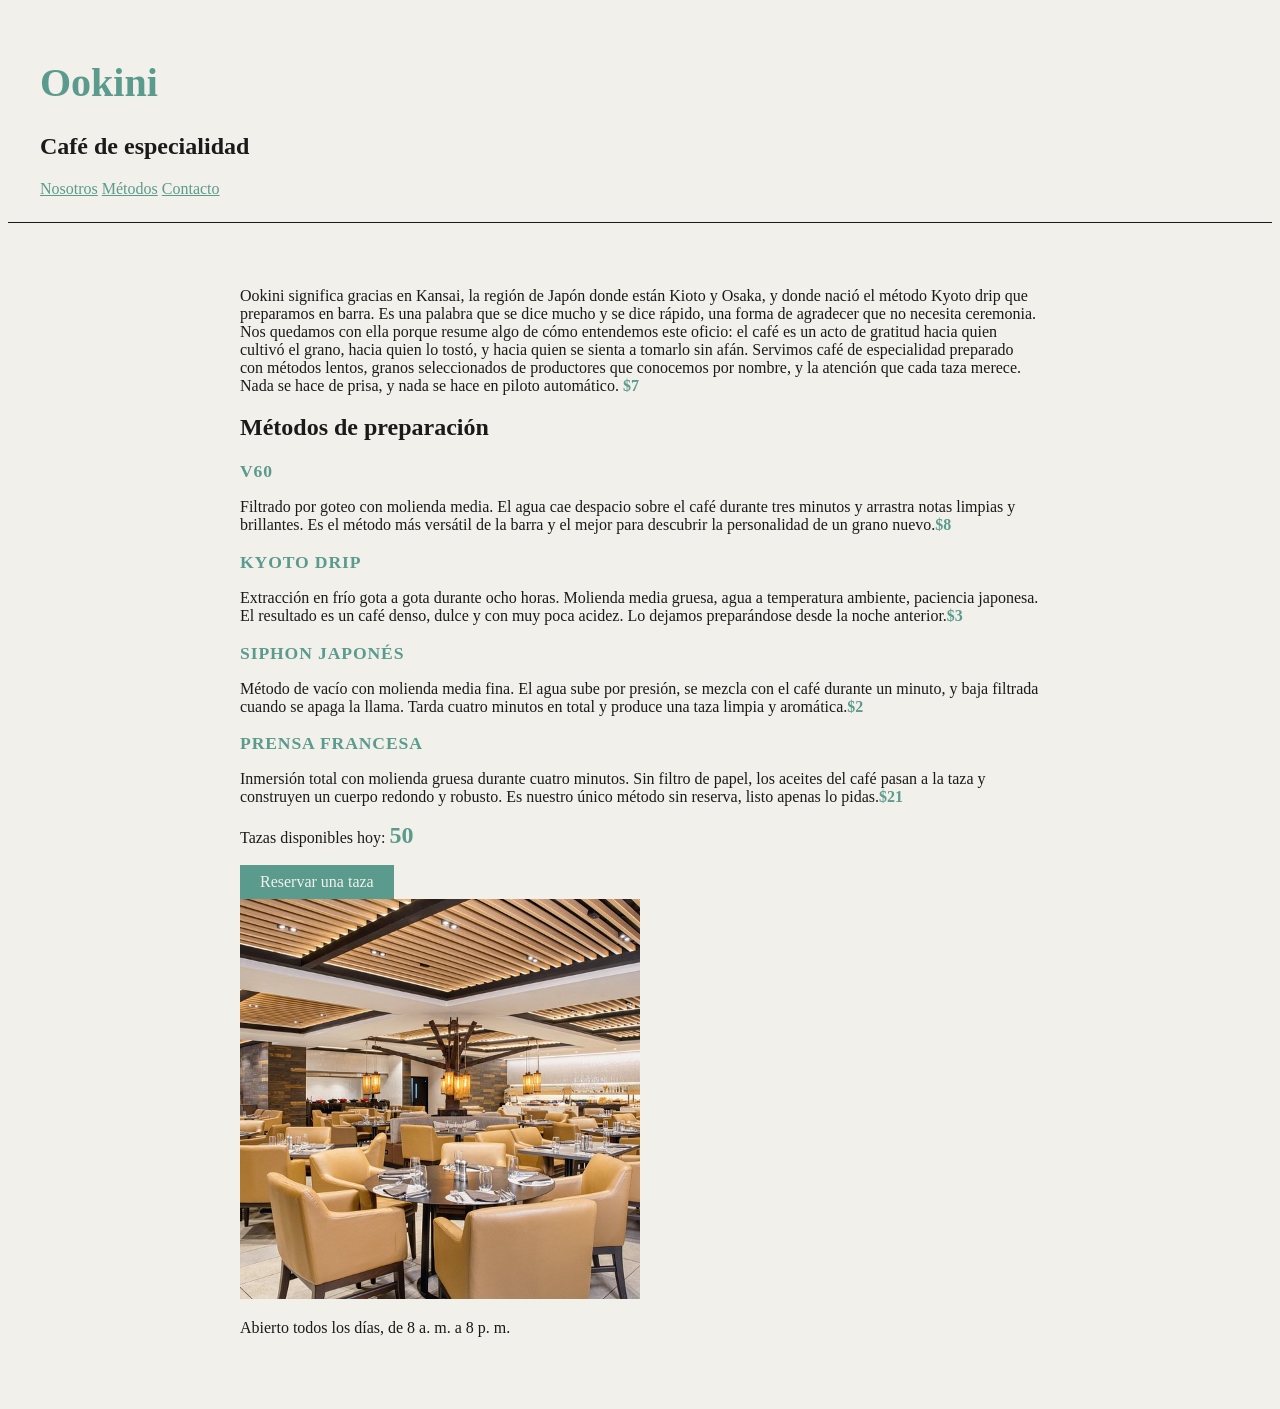
==== index.html @ 2e1e9dbe "primera version de neloswal" ====
<!DOCTYPE html>
<html lang="es">
<head>
    <meta charset="UTF-8">
    <meta name="viewport" content="width=device-width, initial-scale=1.0">
    <title>Ookini</title>
    <link rel="stylesheet" href="styles.css">
</head>
<body>
    <header>
        <h1>Ookini</h1>
        <h2>Café de especialidad</h2>
        <nav>
            <a href="#nosotros">Nosotros</a>
            <a href="#metodos">Métodos</a>
            <a href="#contacto">Contacto</a>
        </nav>
    </header>

    <main>
        <section id="metodos"> 
        <p>Ookini significa gracias en Kansai, la región de Japón donde están Kioto y Osaka, y donde nació el método Kyoto drip que preparamos en barra. Es una palabra que se dice mucho y se dice rápido, una forma de agradecer que no necesita ceremonia. Nos quedamos con ella porque resume algo de cómo entendemos este oficio: el café es un acto de gratitud hacia quien cultivó el grano, hacia quien lo tostó, y hacia quien se sienta a tomarlo sin afán. Servimos café de especialidad preparado con métodos lentos, granos seleccionados de productores que conocemos por nombre, y la atención que cada taza merece. Nada se hace de prisa, y nada se hace en piloto automático. <span class="precio">$7</span></p>

        <h2 id="metodos">Métodos de preparación</h2>

        <h3 class= "metodo-titulo">  V60</h3>
        <p>Filtrado por goteo con molienda media. El agua cae despacio sobre el café durante tres minutos y arrastra notas limpias y brillantes. Es el método más versátil de la barra y el mejor para descubrir la personalidad de un grano nuevo.<span class="precio">$8</span></p>

        <h3 class= "metodo-titulo"> Kyoto drip</h3>
        <p>Extracción en frío gota a gota durante ocho horas. Molienda media gruesa, agua a temperatura ambiente, paciencia japonesa. El resultado es un café denso, dulce y con muy poca acidez. Lo dejamos preparándose desde la noche anterior.<span class="precio">$3</span></p>

        <h3 class= "metodo-titulo"> Siphon japonés</h3>
        <p>Método de vacío con molienda media fina. El agua sube por presión, se mezcla con el café durante un minuto, y baja filtrada cuando se apaga la llama. Tarda cuatro minutos en total y produce una taza limpia y aromática.<span class="precio">$2</span></p>

        <h3 class= "metodo-titulo"> Prensa francesa</h3>
        <p>Inmersión total con molienda gruesa durante cuatro minutos. Sin filtro de papel, los aceites del café pasan a la taza y construyen un cuerpo redondo y robusto. Es nuestro único método sin reserva, listo apenas lo pidas.<span class="precio">$21</span></p>

        <section id="reservas">
<p>Tazas disponibles hoy: <span id="contador-tazas">50</span></p>
<button id="boton-reservar">Reservar una taza</button>
</section>

 

        <img src="ookini.jpg" alt="Barra de café Ookini" width="400">

        <p>Abierto todos los días, de 8 a. m. a 8 p. m.</p>
    </main>
    <script src="script.js"></script>
</body>
</html>
---- styles.css ----
body {
    background-color: #F2F0EA;
    font-family: Georgia, serif;
    color: #1A1A1A;
}
h1 {
    color: #5B9B8E;
    font-size: 2.5rem;
}

header {
    padding: 1.5rem 2rem;
    border-bottom: 1px solid #1A1A1A;
}

nav a {
    color: #5B9B8E;
}
main {
    padding: 3rem 2rem;
    max-width: 800px;
    margin: 0 auto;
}
.metodo-titulo {
    font-size: 1.1rem;
    letter-spacing: 0.05em;
    text-transform: uppercase;
    margin-bottom: 0.25rem;
    color: #5B9B8E;
}
.precio {
    font-weight: bold;
    color: #5B9B8E;
} /* <-- AQUÍ FALTABA ESTA LLAVE DE CIERRE */

#contador-tazas {
    font-size: 1.5rem;
    font-weight: bold;
    color: #5B9B8E;
}

#boton-reservar {
    display: block;
    margin-top: 1rem;
    padding: 0.5rem 1.25rem;
    background-color: #5B9B8E;
    color: #F2F0EA;
    border: none;
    font-family: Georgia, serif;
    font-size: 1rem;
    cursor: pointer;
}
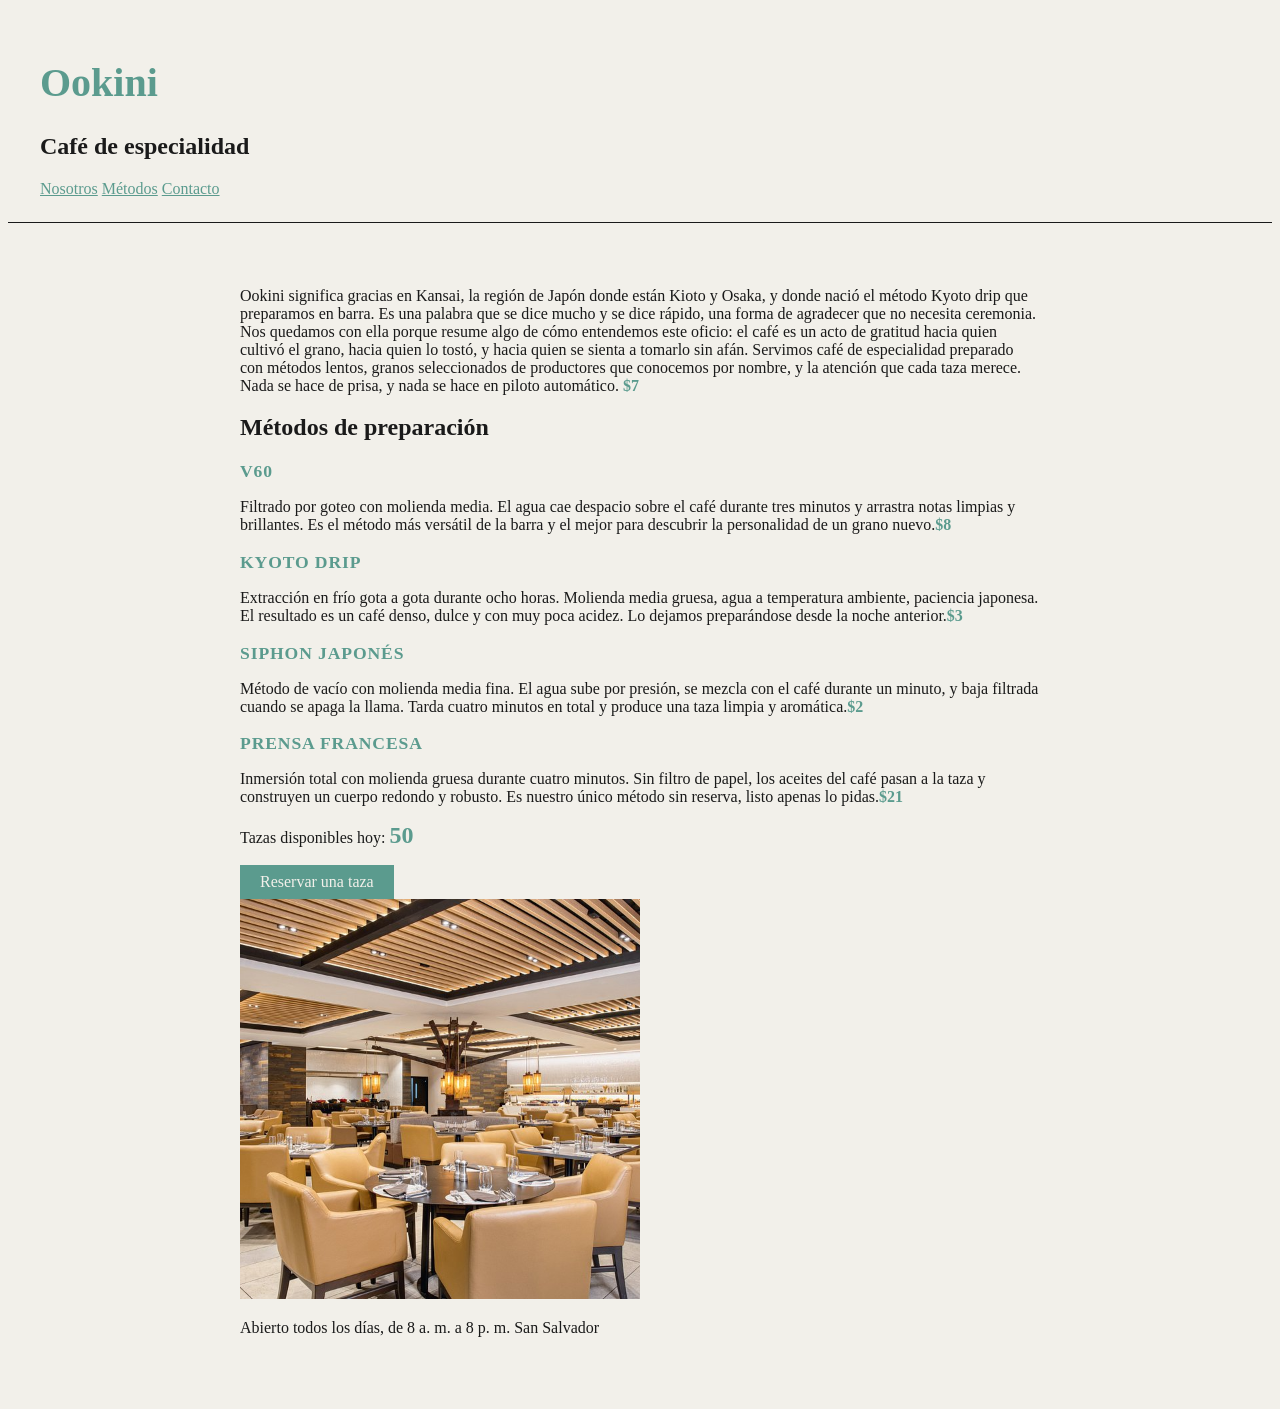
==== commit 3283efaf: "direcion san salvador" ====
--- a/index.html
+++ b/index.html
@@ -44,7 +44,7 @@
 
         <img src="ookini.jpg" alt="Barra de café Ookini" width="400">
 
-        <p>Abierto todos los días, de 8 a. m. a 8 p. m.</p>
+        <p>Abierto todos los días, de 8 a. m. a 8 p. m. San Salvador</p>
     </main>
     <script src="script.js"></script>
 </body>
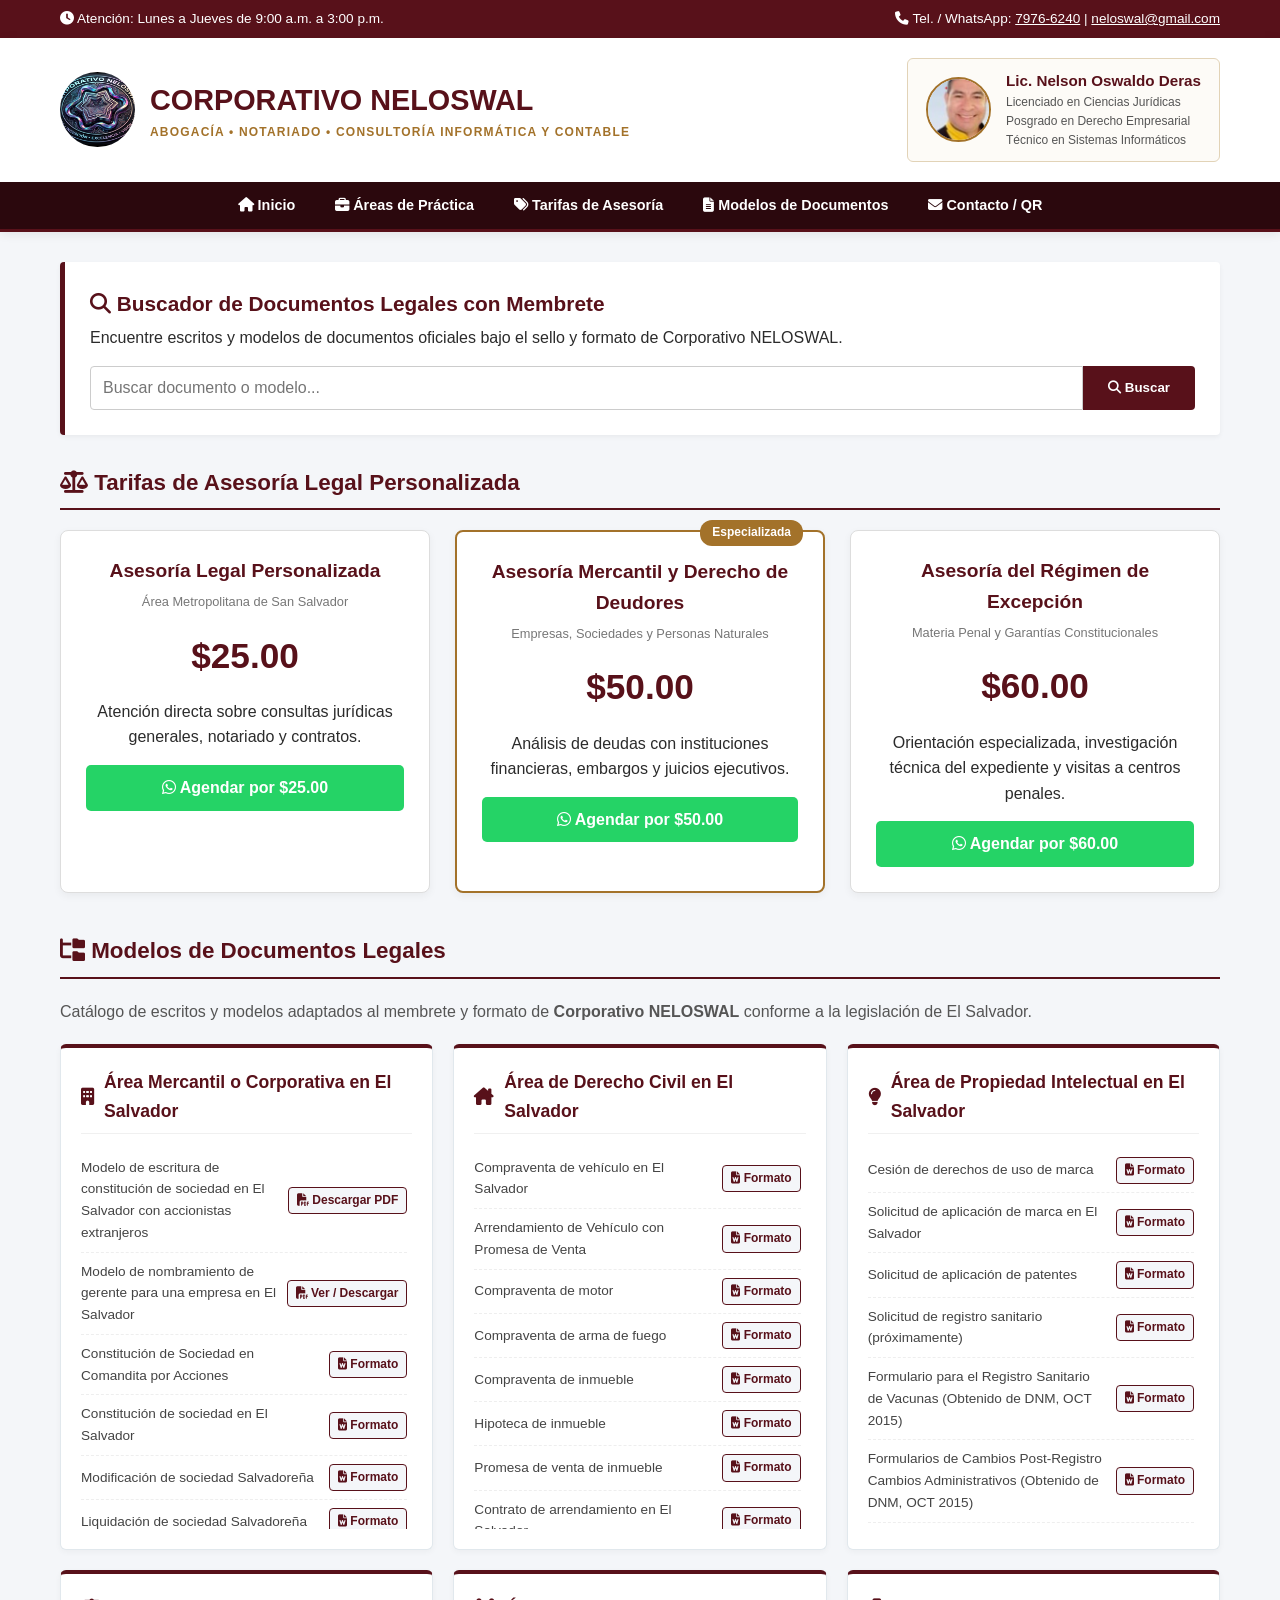
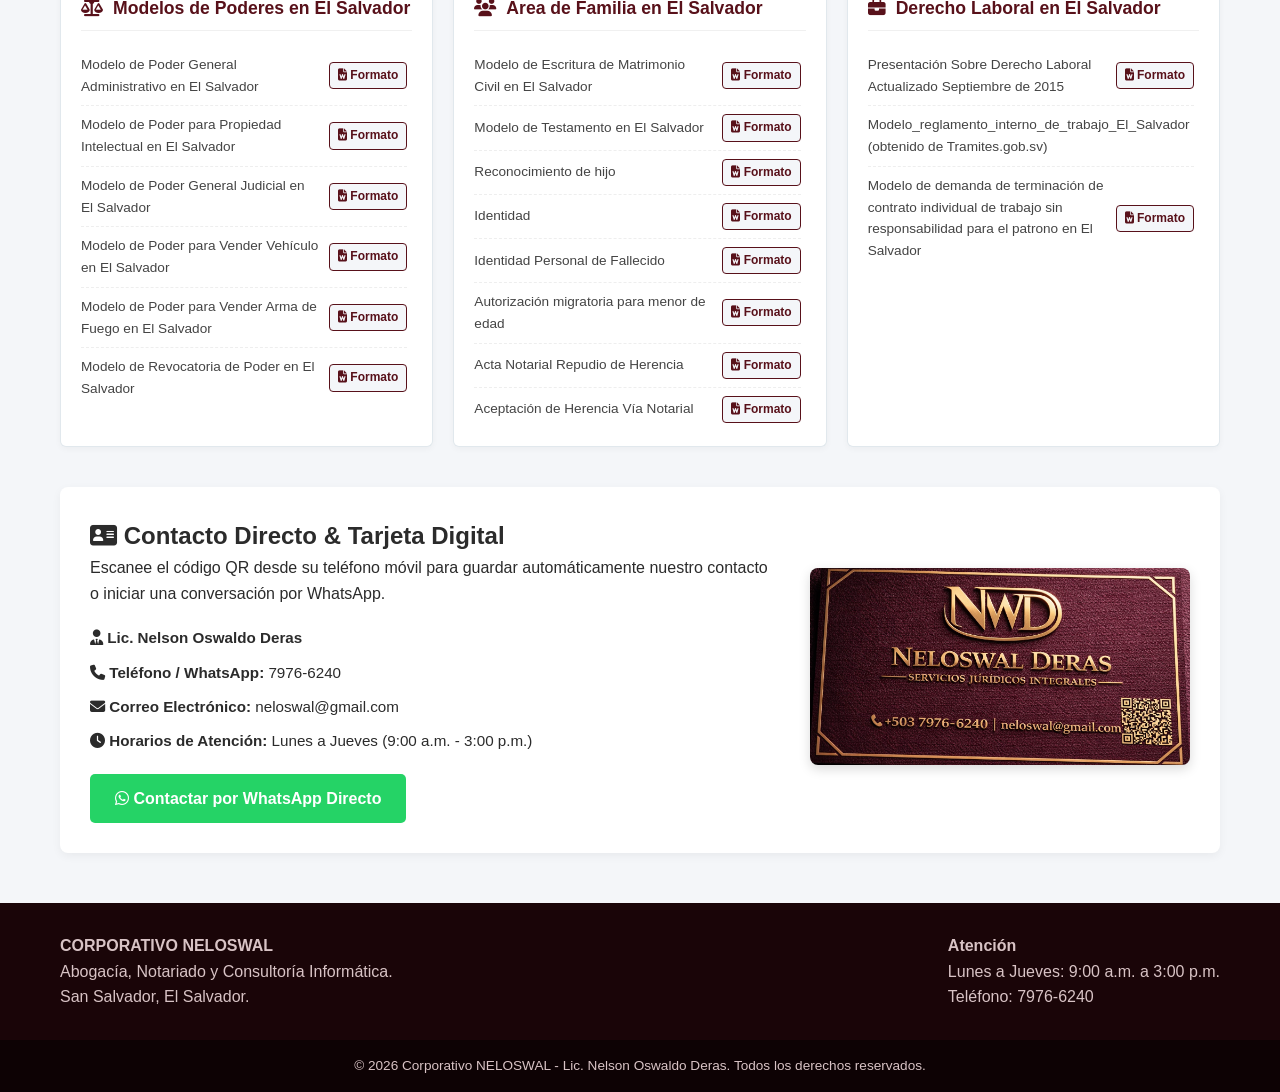
==== commit 0a750181: "Actualizacion de documentos legales" ====
--- a/index.html
+++ b/index.html
@@ -3,49 +3,287 @@
 <head>
     <meta charset="UTF-8">
     <meta name="viewport" content="width=device-width, initial-scale=1.0">
-    <title>Ookini</title>
+    <title>Corporativo NELOSWAL | Firma Legal & Consultoría</title>
     <link rel="stylesheet" href="styles.css">
+    <link rel="stylesheet" href="https://cdnjs.cloudflare.com/ajax/libs/font-awesome/6.4.0/css/all.min.css">
 </head>
 <body>
-    <header>
-        <h1>Ookini</h1>
-        <h2>Café de especialidad</h2>
-        <nav>
-            <a href="#nosotros">Nosotros</a>
-            <a href="#metodos">Métodos</a>
-            <a href="#contacto">Contacto</a>
+
+    <!-- Bar de Información Superior -->
+    <div class="top-bar">
+        <div class="container top-bar-content">
+            <span><i class="fa-solid fa-clock"></i> Atención: Lunes a Jueves de 9:00 a.m. a 3:00 p.m.</span>
+            <span><i class="fa-solid fa-phone"></i> Tel. / WhatsApp: <a href="tel:79766240" style="color: #fff;">7976-6240</a> | <a href="mailto:neloswal@gmail.com" style="color: #fff;">neloswal@gmail.com</a></span>
+        </div>
+    </div>
+
+    <!-- Encabezado con Membrete Corporativo -->
+    <header class="header-corporate">
+        <div class="container brand-container">
+            <div class="brand-left">
+                <!-- Logo de Corporativo NELOSWAL -->
+                <img src="logo-neloswal.jpg" alt="Logo Corporativo NELOSWAL" class="corporate-logo">
+                <div class="logo-text">
+                    <h1 class="brand-title">CORPORATIVO NELOSWAL</h1>
+                    <p class="brand-subtitle">ABOGACÍA • NOTARIADO • CONSULTORÍA INFORMÁTICA Y CONTABLE</p>
+                </div>
+            </div>
+
+            <!-- Perfil del Abogado con Foto -->
+            <div class="lawyer-profile">
+                <img src="foto-nelson.jpg" alt="Lic. Nelson Oswaldo Deras" class="lawyer-photo">
+                <div class="credentials">
+                    <p class="lawyer-name">Lic. Nelson Oswaldo Deras</p>
+                    <p class="lawyer-title">Licenciado en Ciencias Jurídicas</p>
+                    <p class="lawyer-title">Posgrado en Derecho Empresarial</p>
+                    <p class="lawyer-title">Técnico en Sistemas Informáticos</p>
+                </div>
+            </div>
+        </div>
+
+        <nav class="main-nav">
+            <div class="container">
+                <ul>
+                    <li><a href="#inicio"><i class="fa-solid fa-house"></i> Inicio</a></li>
+                    <li><a href="#servicios"><i class="fa-solid fa-briefcase"></i> Áreas de Práctica</a></li>
+                    <li><a href="#tarifas"><i class="fa-solid fa-tags"></i> Tarifas de Asesoría</a></li>
+                    <li><a href="#modelos"><i class="fa-solid fa-file-lines"></i> Modelos de Documentos</a></li>
+                    <li><a href="#contacto"><i class="fa-solid fa-envelope"></i> Contacto / QR</a></li>
+                </ul>
+            </div>
         </nav>
     </header>
 
-    <main>
-        <section id="metodos"> 
-        <p>Ookini significa gracias en Kansai, la región de Japón donde están Kioto y Osaka, y donde nació el método Kyoto drip que preparamos en barra. Es una palabra que se dice mucho y se dice rápido, una forma de agradecer que no necesita ceremonia. Nos quedamos con ella porque resume algo de cómo entendemos este oficio: el café es un acto de gratitud hacia quien cultivó el grano, hacia quien lo tostó, y hacia quien se sienta a tomarlo sin afán. Servimos café de especialidad preparado con métodos lentos, granos seleccionados de productores que conocemos por nombre, y la atención que cada taza merece. Nada se hace de prisa, y nada se hace en piloto automático. <span class="precio">$7</span></p>
-
-        <h2 id="metodos">Métodos de preparación</h2>
-
-        <h3 class= "metodo-titulo">  V60</h3>
-        <p>Filtrado por goteo con molienda media. El agua cae despacio sobre el café durante tres minutos y arrastra notas limpias y brillantes. Es el método más versátil de la barra y el mejor para descubrir la personalidad de un grano nuevo.<span class="precio">$8</span></p>
-
-        <h3 class= "metodo-titulo"> Kyoto drip</h3>
-        <p>Extracción en frío gota a gota durante ocho horas. Molienda media gruesa, agua a temperatura ambiente, paciencia japonesa. El resultado es un café denso, dulce y con muy poca acidez. Lo dejamos preparándose desde la noche anterior.<span class="precio">$3</span></p>
-
-        <h3 class= "metodo-titulo"> Siphon japonés</h3>
-        <p>Método de vacío con molienda media fina. El agua sube por presión, se mezcla con el café durante un minuto, y baja filtrada cuando se apaga la llama. Tarda cuatro minutos en total y produce una taza limpia y aromática.<span class="precio">$2</span></p>
-
-        <h3 class= "metodo-titulo"> Prensa francesa</h3>
-        <p>Inmersión total con molienda gruesa durante cuatro minutos. Sin filtro de papel, los aceites del café pasan a la taza y construyen un cuerpo redondo y robusto. Es nuestro único método sin reserva, listo apenas lo pidas.<span class="precio">$21</span></p>
-
-        <section id="reservas">
-<p>Tazas disponibles hoy: <span id="contador-tazas">50</span></p>
-<button id="boton-reservar">Reservar una taza</button>
-</section>
-
- 
-
-        <img src="ookini.jpg" alt="Barra de café Ookini" width="400">
-
-        <p>Abierto todos los días, de 8 a. m. a 8 p. m. San Salvador</p>
+    <!-- Contenido Principal -->
+    <main class="container">
+
+        <!-- Buscador -->
+        <section id="buscador-seccion" class="search-box">
+            <h2><i class="fa-solid fa-magnifying-glass"></i> Buscador de Documentos Legales con Membrete</h2>
+            <p>Encuentre escritos y modelos de documentos oficiales bajo el sello y formato de Corporativo NELOSWAL.</p>
+            <div class="search-bar">
+                <input type="text" id="input-busqueda" placeholder="Buscar documento o modelo...">
+                <button type="button"><i class="fa-solid fa-search"></i> Buscar</button>
+            </div>
+        </section>
+
+        <!-- Tarifas de Asesoría -->
+        <section id="tarifas" class="section-block">
+            <h2 class="section-title"><i class="fa-solid fa-scale-balanced"></i> Tarifas de Asesoría Legal Personalizada</h2>
+            <div class="grid-pricing">
+
+                <div class="pricing-card">
+                    <div class="price-header">
+                        <h3>Asesoría Legal Personalizada</h3>
+                        <p class="price-location">Área Metropolitana de San Salvador</p>
+                    </div>
+                    <div class="price-body">
+                        <span class="price-amount">$25.00</span>
+                        <p>Atención directa sobre consultas jurídicas generales, notariado y contratos.</p>
+                        <a href="https://wa.me/50379766240?text=Hola,%20deseo%20agendar%20una%20Asesoría%20Legal%20Personalizada" target="_blank" class="btn-price"><i class="fa-brands fa-whatsapp"></i> Agendar por $25.00</a>
+                    </div>
+                </div>
+
+                <div class="pricing-card featured">
+                    <div class="price-badge">Especializada</div>
+                    <div class="price-header">
+                        <h3>Asesoría Mercantil y Derecho de Deudores</h3>
+                        <p class="price-location">Empresas, Sociedades y Personas Naturales</p>
+                    </div>
+                    <div class="price-body">
+                        <span class="price-amount">$50.00</span>
+                        <p>Análisis de deudas con instituciones financieras, embargos y juicios ejecutivos.</p>
+                        <a href="https://wa.me/50379766240?text=Hola,%20deseo%20agendar%20una%20Asesoría%20Mercantil%20y%20Derecho%20de%20Deudores" target="_blank" class="btn-price"><i class="fa-brands fa-whatsapp"></i> Agendar por $50.00</a>
+                    </div>
+                </div>
+
+                <div class="pricing-card">
+                    <div class="price-header">
+                        <h3>Asesoría del Régimen de Excepción</h3>
+                        <p class="price-location">Materia Penal y Garantías Constitucionales</p>
+                    </div>
+                    <div class="price-body">
+                        <span class="price-amount">$60.00</span>
+                        <p>Orientación especializada, investigación técnica del expediente y visitas a centros penales.</p>
+                        <a href="https://wa.me/50379766240?text=Hola,%20deseo%20agendar%20una%20Asesoría%20del%20Régimen%20de%20Excepción" target="_blank" class="btn-price"><i class="fa-brands fa-whatsapp"></i> Agendar por $60.00</a>
+                    </div>
+                </div>
+
+            </div>
+        </section>
+
+        <!-- Directorio Exacto de la Imagen -->
+        <section id="modelos" class="section-block">
+            <h2 class="section-title"><i class="fa-solid fa-folder-tree"></i> Modelos de Documentos Legales</h2>
+            <p style="margin-bottom: 20px; color: #555;">Catálogo de escritos y modelos adaptados al membrete y formato de <strong>Corporativo NELOSWAL</strong> conforme a la legislación de El Salvador.</p>
+
+            <div class="legal-categories">
+                
+                <!-- 1. ÁREA MERCANTIL O CORPORATIVA EN EL SALVADOR -->
+                <div class="category-box">
+                    <h3><i class="fa-solid fa-building"></i> Área Mercantil o Corporativa en El Salvador</h3>
+                    <ul>
+                      <li>
+            <span>Modelo de escritura de constitución de sociedad en El Salvador con accionistas extranjeros</span> 
+            <a href="https://drive.google.com/file/d/1PZf3idQxfmChMbJbF-SNu4zljU3Altzd/view?usp=sharing" download class="btn-doc-link">
+                <i class="fa-solid fa-file-pdf"></i> Descargar PDF
+            </a>
+        </li>
+                        <li>
+    <span>Modelo de nombramiento de gerente para una empresa en El Salvador</span> 
+    <a href="https://drive.google.com/file/d/1Py-bFtVBQT30O4QzYV_pT4uFOBi5Mr7I/view?usp=sharing" target="_blank" class="btn-doc-link">
+        <i class="fa-solid fa-file-pdf"></i> Ver / Descargar
+    </a>
+</li>
+                        <li><span>Constitución de Sociedad en Comandita por Acciones</span> <a href="#" class="btn-doc-link"><i class="fa-solid fa-file-word"></i> Formato</a></li>
+                        <li><span>Constitución de sociedad en El Salvador</span> <a href="#" class="btn-doc-link"><i class="fa-solid fa-file-word"></i> Formato</a></li>
+                        <li><span>Modificación de sociedad Salvadoreña</span> <a href="#" class="btn-doc-link"><i class="fa-solid fa-file-word"></i> Formato</a></li>
+                        <li><span>Liquidación de sociedad Salvadoreña</span> <a href="#" class="btn-doc-link"><i class="fa-solid fa-file-word"></i> Formato</a></li>
+                        <li><span>Credencial de Junta Directiva</span> <a href="#" class="btn-doc-link"><i class="fa-solid fa-file-word"></i> Formato</a></li>
+                        <li><span>Acta de Renuncia de Junta Directiva</span> <a href="#" class="btn-doc-link"><i class="fa-solid fa-file-word"></i> Formato</a></li>
+                        <li><span>Acta de Junta Directiva</span> <a href="#" class="btn-doc-link"><i class="fa-solid fa-file-word"></i> Formato</a></li>
+                        <li><span>Acta de Junta General de Accionistas</span> <a href="#" class="btn-doc-link"><i class="fa-solid fa-file-word"></i> Formato</a></li>
+                        <li><span>Modelo de Contrato de Resciliación</span> <a href="#" class="btn-doc-link"><i class="fa-solid fa-file-word"></i> Formato</a></li>
+                        <li><span>Fg86 - Informe de Notarios por otorgamiento de instrumentos</span> <a href="#" class="btn-doc-link"><i class="fa-solid fa-file-word"></i> Formato</a></li>
+                        <li><span>Auténtica de Firma de Representante Legal de una Sociedad en El Salvador</span> <a href="#" class="btn-doc-link"><i class="fa-solid fa-file-word"></i> Formato</a></li>
+                        <li><span>Acta Asociación Agropecuaria</span> <a href="#" class="btn-doc-link"><i class="fa-solid fa-file-word"></i> Formato</a></li>
+                        <li><span>Modelo de Escritura de Aumento de Capital de una Sociedad en El Salvador</span> <a href="#" class="btn-doc-link"><i class="fa-solid fa-file-word"></i> Formato</a></li>
+                        <li><span>Modelo estatutos de una iglesia en El Salvador</span> <a href="#" class="btn-doc-link"><i class="fa-solid fa-file-word"></i> Formato</a></li>
+                        <li><span>Modelo de escritura de fusión por absorción</span> <a href="#" class="btn-doc-link"><i class="fa-solid fa-file-word"></i> Formato</a></li>
+                        <li><span>Requisitos para Registrarse como Comerciante Individual en El Salvador</span> <a href="#" class="btn-doc-link"><i class="fa-solid fa-file-word"></i> Formato</a></li>
+                    </ul>
+                </div>
+
+                <!-- 2. ÁREA DE DERECHO CIVIL EN EL SALVADOR -->
+                <div class="category-box">
+                    <h3><i class="fa-solid fa-house-chimney"></i> Área de Derecho Civil en El Salvador</h3>
+                    <ul>
+                        <li><span>Compraventa de vehículo en El Salvador</span> <a href="#" class="btn-doc-link"><i class="fa-solid fa-file-word"></i> Formato</a></li>
+                        <li><span>Arrendamiento de Vehículo con Promesa de Venta</span> <a href="#" class="btn-doc-link"><i class="fa-solid fa-file-word"></i> Formato</a></li>
+                        <li><span>Compraventa de motor</span> <a href="#" class="btn-doc-link"><i class="fa-solid fa-file-word"></i> Formato</a></li>
+                        <li><span>Compraventa de arma de fuego</span> <a href="#" class="btn-doc-link"><i class="fa-solid fa-file-word"></i> Formato</a></li>
+                        <li><span>Compraventa de inmueble</span> <a href="#" class="btn-doc-link"><i class="fa-solid fa-file-word"></i> Formato</a></li>
+                        <li><span>Hipoteca de inmueble</span> <a href="#" class="btn-doc-link"><i class="fa-solid fa-file-word"></i> Formato</a></li>
+                        <li><span>Promesa de venta de inmueble</span> <a href="#" class="btn-doc-link"><i class="fa-solid fa-file-word"></i> Formato</a></li>
+                        <li><span>Contrato de arrendamiento en El Salvador</span> <a href="#" class="btn-doc-link"><i class="fa-solid fa-file-word"></i> Formato</a></li>
+                        <li><span>Contrato de prestación de servicios profesionales</span> <a href="#" class="btn-doc-link"><i class="fa-solid fa-file-word"></i> Formato</a></li>
+                        <li><span>Remedición de inmueble</span> <a href="#" class="btn-doc-link"><i class="fa-solid fa-file-word"></i> Formato</a></li>
+                        <li><span>Declaración Jurada</span> <a href="#" class="btn-doc-link"><i class="fa-solid fa-file-word"></i> Formato</a></li>
+                        <li><span>Cancelación de hipoteca</span> <a href="#" class="btn-doc-link"><i class="fa-solid fa-file-word"></i> Formato</a></li>
+                        <li><span>Otorgamiento de crédito prendario</span> <a href="#" class="btn-doc-link"><i class="fa-solid fa-file-word"></i> Formato</a></li>
+                        <li><span>Otorgamiento de crédito hipotecario</span> <a href="#" class="btn-doc-link"><i class="fa-solid fa-file-word"></i> Formato</a></li>
+                        <li><span>Leasing de equipo en El Salvador</span> <a href="#" class="btn-doc-link"><i class="fa-solid fa-file-word"></i> Formato</a></li>
+                        <li><span>Contrato de Trabajo en El Salvador</span> <a href="#" class="btn-doc-link"><i class="fa-solid fa-file-word"></i> Formato</a></li>
+                        <li><span>Donación Irrevocable</span> <a href="#" class="btn-doc-link"><i class="fa-solid fa-file-word"></i> Formato</a></li>
+                        <li><span>Donación Revocable (cortesía de Marielos Zaldaña)</span> <a href="#" class="btn-doc-link"><i class="fa-solid fa-file-word"></i> Formato</a></li>
+                        <li><span>Donación Revocable con Testigos</span> <a href="#" class="btn-doc-link"><i class="fa-solid fa-file-word"></i> Formato</a></li>
+                        <li><span>Acta de conciliación Extrajudicial</span> <a href="#" class="btn-doc-link"><i class="fa-solid fa-file-word"></i> Formato</a></li>
+                        <li><span>Acta Conciliación de Tránsito</span> <a href="#" class="btn-doc-link"><i class="fa-solid fa-file-word"></i> Formato</a></li>
+                    </ul>
+                </div>
+
+                <!-- 3. ÁREA DE PROPIEDAD INTELECTUAL EN EL SALVADOR -->
+                <div class="category-box">
+                    <h3><i class="fa-solid fa-lightbulb"></i> Área de Propiedad Intelectual en El Salvador</h3>
+                    <ul>
+                        <li><span>Cesión de derechos de uso de marca</span> <a href="#" class="btn-doc-link"><i class="fa-solid fa-file-word"></i> Formato</a></li>
+                        <li><span>Solicitud de aplicación de marca en El Salvador</span> <a href="#" class="btn-doc-link"><i class="fa-solid fa-file-word"></i> Formato</a></li>
+                        <li><span>Solicitud de aplicación de patentes</span> <a href="#" class="btn-doc-link"><i class="fa-solid fa-file-word"></i> Formato</a></li>
+                        <li><span>Solicitud de registro sanitario (próximamente)</span> <a href="#" class="btn-doc-link"><i class="fa-solid fa-file-word"></i> Formato</a></li>
+                        <li><span>Formulario para el Registro Sanitario de Vacunas (Obtenido de DNM, OCT 2015)</span> <a href="#" class="btn-doc-link"><i class="fa-solid fa-file-word"></i> Formato</a></li>
+                        <li><span>Formularios de Cambios Post-Registro Cambios Administrativos (Obtenido de DNM, OCT 2015)</span> <a href="#" class="btn-doc-link"><i class="fa-solid fa-file-word"></i> Formato</a></li>
+                        <li><span>Formulario de Solicitud para el Reconocimiento de Registro Sanitario de Alimentos y Bebidas de los Países Miembros de la Unión Aduanera (Obtenido de Ministerio de Salud de El Salvador Oct 2015)</span> <a href="#" class="btn-doc-link"><i class="fa-solid fa-file-word"></i> Formato</a></li>
+                        <li><span>Formulario para Iniciar el Trámite de Registro de Alimentos y Bebidas Nacionales (Obtenido de Ministerio de Salud de El Salvador, Oct 2015)</span> <a href="#" class="btn-doc-link"><i class="fa-solid fa-file-word"></i> Formato</a></li>
+                        <li><span>Solicitud de registro de derechos de autor</span> <a href="#" class="btn-doc-link"><i class="fa-solid fa-file-word"></i> Formato</a></li>
+                    </ul>
+                </div>
+
+                <!-- 4. MODELOS DE PODERES EN EL SALVADOR -->
+                <div class="category-box">
+                    <h3><i class="fa-solid fa-scale-balanced"></i> Modelos de Poderes en El Salvador</h3>
+                    <ul>
+                        <li><span>Modelo de Poder General Administrativo en El Salvador</span> <a href="#" class="btn-doc-link"><i class="fa-solid fa-file-word"></i> Formato</a></li>
+                        <li><span>Modelo de Poder para Propiedad Intelectual en El Salvador</span> <a href="#" class="btn-doc-link"><i class="fa-solid fa-file-word"></i> Formato</a></li>
+                        <li><span>Modelo de Poder General Judicial en El Salvador</span> <a href="#" class="btn-doc-link"><i class="fa-solid fa-file-word"></i> Formato</a></li>
+                        <li><span>Modelo de Poder para Vender Vehículo en El Salvador</span> <a href="#" class="btn-doc-link"><i class="fa-solid fa-file-word"></i> Formato</a></li>
+                        <li><span>Modelo de Poder para Vender Arma de Fuego en El Salvador</span> <a href="#" class="btn-doc-link"><i class="fa-solid fa-file-word"></i> Formato</a></li>
+                        <li><span>Modelo de Revocatoria de Poder en El Salvador</span> <a href="#" class="btn-doc-link"><i class="fa-solid fa-file-word"></i> Formato</a></li>
+                    </ul>
+                </div>
+
+                <!-- 5. ÁREA DE FAMILIA EN EL SALVADOR -->
+                <div class="category-box">
+                    <h3><i class="fa-solid fa-users"></i> Área de Familia en El Salvador</h3>
+                    <ul>
+                        <li><span>Modelo de Escritura de Matrimonio Civil en El Salvador</span> <a href="#" class="btn-doc-link"><i class="fa-solid fa-file-word"></i> Formato</a></li>
+                        <li><span>Modelo de Testamento en El Salvador</span> <a href="#" class="btn-doc-link"><i class="fa-solid fa-file-word"></i> Formato</a></li>
+                        <li><span>Reconocimiento de hijo</span> <a href="#" class="btn-doc-link"><i class="fa-solid fa-file-word"></i> Formato</a></li>
+                        <li><span>Identidad</span> <a href="#" class="btn-doc-link"><i class="fa-solid fa-file-word"></i> Formato</a></li>
+                        <li><span>Identidad Personal de Fallecido</span> <a href="#" class="btn-doc-link"><i class="fa-solid fa-file-word"></i> Formato</a></li>
+                        <li><span>Autorización migratoria para menor de edad</span> <a href="#" class="btn-doc-link"><i class="fa-solid fa-file-word"></i> Formato</a></li>
+                        <li><span>Acta Notarial Repudio de Herencia</span> <a href="#" class="btn-doc-link"><i class="fa-solid fa-file-word"></i> Formato</a></li>
+                        <li><span>Aceptación de Herencia Vía Notarial</span> <a href="#" class="btn-doc-link"><i class="fa-solid fa-file-word"></i> Formato</a></li>
+                    </ul>
+                </div>
+
+                <!-- 6. DERECHO LABORAL EN EL SALVADOR -->
+                <div class="category-box">
+                    <h3><i class="fa-solid fa-briefcase"></i> Derecho Laboral en El Salvador</h3>
+                    <ul>
+                        <li><span>Presentación Sobre Derecho Laboral Actualizado Septiembre de 2015</span> <a href="#" class="btn-doc-link"><i class="fa-solid fa-file-word"></i> Formato</a></li>
+                        <li><span>Modelo_reglamento_interno_de_trabajo_El_Salvador (obtenido de Tramites.gob.sv)</span> <a href="#" class="btn-doc-link"><i class="fa-solid fa-file-word"></i> Formato</a></li>
+                        <li><span>Modelo de demanda de terminación de contrato individual de trabajo sin responsabilidad para el patrono en El Salvador</span> <a href="#" class="btn-doc-link"><i class="fa-solid fa-file-word"></i> Formato</a></li>
+                    </ul>
+                </div>
+
+            </div>
+        </section>
+
+        <!-- Tarjeta QR -->
+        <section id="contacto" class="section-block qr-section">
+            <div class="qr-container">
+                <div class="qr-info">
+                    <h2><i class="fa-solid fa-address-card"></i> Contacto Directo & Tarjeta Digital</h2>
+                    <p>Escanee el código QR desde su teléfono móvil para guardar automáticamente nuestro contacto o iniciar una conversación por WhatsApp.</p>
+                    
+                    <ul class="contact-details">
+                        <li><i class="fa-solid fa-user-tie"></i> <strong>Lic. Nelson Oswaldo Deras</strong></li>
+                        <li><i class="fa-solid fa-phone"></i> <strong>Teléfono / WhatsApp:</strong> 7976-6240</li>
+                        <li><i class="fa-solid fa-envelope"></i> <strong>Correo Electrónico:</strong> neloswal@gmail.com</li>
+                        <li><i class="fa-solid fa-clock"></i> <strong>Horarios de Atención:</strong> Lunes a Jueves (9:00 a.m. - 3:00 p.m.)</li>
+                    </ul>
+
+                    <a href="https://wa.me/50379766240" target="_blank" class="btn-whatsapp-direct">
+                        <i class="fa-brands fa-whatsapp"></i> Contactar por WhatsApp Directo
+                    </a>
+                </div>
+
+                <div class="qr-image-card">
+                    <img src="tarjeta-qr.jpg" alt="Tarjeta NWD - Lic. Nelson Oswaldo Deras QR" class="card-qr-img">
+                </div>
+            </div>
+        </section>
+
     </main>
-    <script src="script.js"></script>
+
+    <!-- Pie de Página -->
+    <footer>
+        <div class="footer-container">
+            <div class="footer-col">
+                <h4>CORPORATIVO NELOSWAL</h4>
+                <p>Abogacía, Notariado y Consultoría Informática.</p>
+                <p>San Salvador, El Salvador.</p>
+            </div>
+            <div class="footer-col">
+                <h4>Atención</h4>
+                <p>Lunes a Jueves: 9:00 a.m. a 3:00 p.m.</p>
+                <p>Teléfono: 7976-6240</p>
+            </div>
+        </div>
+        <div class="footer-bottom">
+            <p>&copy; 2026 Corporativo NELOSWAL - Lic. Nelson Oswaldo Deras. Todos los derechos reservados.</p>
+        </div>
+    </footer>
+
 </body>
 </html>
--- a/styles.css
+++ b/styles.css
@@ -1,52 +1,396 @@
+/* RESET & ESTILOS GENERALES */
+* {
+    margin: 0;
+    padding: 0;
+    box-sizing: border-box;
+}
+
 body {
-    background-color: #F2F0EA;
-    font-family: Georgia, serif;
-    color: #1A1A1A;
-}
-h1 {
-    color: #5B9B8E;
-    font-size: 2.5rem;
-}
-
-header {
-    padding: 1.5rem 2rem;
-    border-bottom: 1px solid #1A1A1A;
-}
-
-nav a {
-    color: #5B9B8E;
-}
-main {
-    padding: 3rem 2rem;
-    max-width: 800px;
+    font-family: 'Segoe UI', Arial, sans-serif;
+    background-color: #f4f6f9;
+    color: #2b2b2b;
+    line-height: 1.6;
+}
+
+.container {
+    max-width: 1200px;
     margin: 0 auto;
-}
-.metodo-titulo {
+    padding: 0 20px;
+}
+
+/* BARRA SUPERIOR */
+.top-bar {
+    background-color: #58111a;
+    color: #ffffff;
+    padding: 8px 0;
+    font-size: 0.85rem;
+}
+
+.top-bar-content {
+    display: flex;
+    justify-content: space-between;
+    align-items: center;
+}
+
+/* ENCABEZADO Y MEMBRETE */
+.header-corporate {
+    background-color: #ffffff;
+    border-bottom: 3px solid #58111a;
+    box-shadow: 0 2px 10px rgba(0,0,0,0.08);
+}
+
+.brand-container {
+    padding: 20px 20px;
+    display: flex;
+    justify-content: space-between;
+    align-items: center;
+    flex-wrap: wrap;
+    gap: 20px;
+}
+
+.brand-left {
+    display: flex;
+    align-items: center;
+    gap: 15px;
+}
+
+.corporate-logo {
+    width: 75px;
+    height: 75px;
+    border-radius: 50%;
+    object-fit: cover;
+}
+
+.brand-title {
+    color: #58111a;
+    font-size: 1.8rem;
+    font-weight: 800;
+}
+
+.brand-subtitle {
+    color: #a3722a;
+    font-size: 0.75rem;
+    font-weight: bold;
+    letter-spacing: 1.2px;
+}
+
+/* PERFIL DEL ABOGADO */
+.lawyer-profile {
+    display: flex;
+    align-items: center;
+    gap: 15px;
+    background: #fdfbf7;
+    padding: 10px 18px;
+    border-radius: 6px;
+    border: 1px solid #e2d3b7;
+}
+
+.lawyer-photo {
+    width: 65px;
+    height: 65px;
+    border-radius: 50%;
+    object-fit: cover;
+    border: 2px solid #a3722a;
+}
+
+.lawyer-name {
+    font-weight: bold;
+    color: #58111a;
+    font-size: 0.95rem;
+}
+
+.lawyer-title {
+    font-size: 0.75rem;
+    color: #555;
+}
+
+/* NAVEGACIÓN */
+.main-nav {
+    background-color: #2b080d;
+}
+
+.main-nav ul {
+    list-style: none;
+    display: flex;
+    justify-content: center;
+    flex-wrap: wrap;
+}
+
+.main-nav a {
+    display: block;
+    padding: 12px 20px;
+    color: #ffffff;
+    text-decoration: none;
+    font-weight: 600;
+    font-size: 0.9rem;
+    transition: background 0.3s;
+}
+
+.main-nav a:hover {
+    background-color: #58111a;
+}
+
+/* BUSCADOR */
+.search-box {
+    background-color: #ffffff;
+    border-left: 5px solid #58111a;
+    padding: 25px;
+    border-radius: 4px;
+    margin: 30px 0;
+    box-shadow: 0 2px 5px rgba(0,0,0,0.05);
+}
+
+.search-box h2 {
+    color: #58111a;
+    font-size: 1.3rem;
+    margin-bottom: 5px;
+}
+
+.search-bar {
+    display: flex;
+    margin-top: 15px;
+}
+
+.search-bar input {
+    flex: 1;
+    padding: 12px;
+    border: 1px solid #ccc;
+    border-radius: 4px 0 0 4px;
+    font-size: 1rem;
+}
+
+.search-bar button {
+    padding: 12px 25px;
+    background-color: #58111a;
+    color: white;
+    border: none;
+    border-radius: 0 4px 4px 0;
+    cursor: pointer;
+    font-weight: bold;
+}
+
+.search-bar button:hover {
+    background-color: #2b080d;
+}
+
+/* SECCIONES */
+.section-block {
+    margin-bottom: 40px;
+}
+
+.section-title {
+    color: #58111a;
+    border-bottom: 2px solid #58111a;
+    padding-bottom: 8px;
+    margin-bottom: 20px;
+    font-size: 1.4rem;
+}
+
+/* TARIFAS */
+.grid-pricing {
+    display: grid;
+    grid-template-columns: repeat(auto-fit, minmax(300px, 1fr));
+    gap: 25px;
+    margin-top: 20px;
+}
+
+.pricing-card {
+    background: #ffffff;
+    border: 1px solid #ddd;
+    border-radius: 8px;
+    padding: 25px;
+    text-align: center;
+    position: relative;
+    box-shadow: 0 3px 8px rgba(0,0,0,0.05);
+}
+
+.pricing-card.featured {
+    border: 2px solid #a3722a;
+}
+
+.price-badge {
+    position: absolute;
+    top: -12px;
+    right: 20px;
+    background: #a3722a;
+    color: #fff;
+    padding: 3px 12px;
+    font-size: 0.75rem;
+    border-radius: 12px;
+    font-weight: bold;
+}
+
+.pricing-card h3 {
+    color: #58111a;
+    font-size: 1.2rem;
+    margin-bottom: 5px;
+}
+
+.price-location {
+    font-size: 0.8rem;
+    color: #777;
+    margin-bottom: 15px;
+}
+
+.price-amount {
+    display: block;
+    font-size: 2.2rem;
+    font-weight: bold;
+    color: #58111a;
+    margin-bottom: 15px;
+}
+
+.btn-price {
+    display: inline-block;
+    width: 100%;
+    padding: 10px;
+    background-color: #25d366;
+    color: white;
+    text-decoration: none;
+    border-radius: 5px;
+    font-weight: bold;
+    margin-top: 15px;
+}
+
+/* CATEGORÍAS Y LISTA DE DOCUMENTOS */
+.legal-categories {
+    display: grid;
+    grid-template-columns: repeat(auto-fit, minmax(350px, 1fr));
+    gap: 20px;
+    margin-top: 20px;
+}
+
+.category-box {
+    background: #ffffff;
+    border-top: 4px solid #58111a;
+    border-left: 1px solid #e1e8ed;
+    border-right: 1px solid #e1e8ed;
+    border-bottom: 1px solid #e1e8ed;
+    border-radius: 6px;
+    padding: 20px;
+    box-shadow: 0 2px 6px rgba(0,0,0,0.04);
+}
+
+.category-box h3 {
+    color: #58111a;
     font-size: 1.1rem;
-    letter-spacing: 0.05em;
-    text-transform: uppercase;
-    margin-bottom: 0.25rem;
-    color: #5B9B8E;
-}
-.precio {
-    font-weight: bold;
-    color: #5B9B8E;
-} /* <-- AQUÍ FALTABA ESTA LLAVE DE CIERRE */
-
-#contador-tazas {
-    font-size: 1.5rem;
-    font-weight: bold;
-    color: #5B9B8E;
-}
-
-#boton-reservar {
-    display: block;
-    margin-top: 1rem;
-    padding: 0.5rem 1.25rem;
-    background-color: #5B9B8E;
-    color: #F2F0EA;
-    border: none;
-    font-family: Georgia, serif;
-    font-size: 1rem;
-    cursor: pointer;
+    margin-bottom: 15px;
+    display: flex;
+    align-items: center;
+    gap: 10px;
+    border-bottom: 1px solid #f0f0f0;
+    padding-bottom: 8px;
+}
+
+.category-box ul {
+    list-style: none;
+    max-height: 380px;
+    overflow-y: auto;
+    padding-right: 5px;
+}
+
+.category-box li {
+    display: flex;
+    justify-content: space-between;
+    align-items: center;
+    font-size: 0.85rem;
+    padding: 8px 0;
+    border-bottom: 1px dashed #eee;
+    color: #444;
+    gap: 10px;
+}
+
+.category-box li:last-child {
+    border-bottom: none;
+}
+
+.btn-doc-link {
+    background-color: #f4f6f9;
+    color: #58111a;
+    border: 1px solid #58111a;
+    padding: 3px 8px;
+    border-radius: 4px;
+    text-decoration: none;
+    font-size: 0.75rem;
+    font-weight: bold;
+    white-space: nowrap;
+    transition: all 0.2s;
+}
+
+.btn-doc-link:hover {
+    background-color: #58111a;
+    color: #ffffff;
+}
+
+/* TARJETA QR */
+.qr-section {
+    background: #ffffff;
+    padding: 30px;
+    border-radius: 8px;
+    box-shadow: 0 3px 10px rgba(0,0,0,0.05);
+}
+
+.qr-container {
+    display: flex;
+    gap: 30px;
+    align-items: center;
+    justify-content: space-between;
+    flex-wrap: wrap;
+}
+
+.qr-info {
+    flex: 1;
+    min-width: 280px;
+}
+
+.contact-details {
+    list-style: none;
+    margin: 20px 0;
+}
+
+.contact-details li {
+    margin-bottom: 10px;
+    font-size: 0.95rem;
+}
+
+.card-qr-img {
+    max-width: 380px;
+    width: 100%;
+    border-radius: 8px;
+    box-shadow: 0 4px 12px rgba(0,0,0,0.15);
+}
+
+.btn-whatsapp-direct {
+    display: inline-block;
+    background-color: #25d366;
+    color: white;
+    padding: 12px 25px;
+    text-decoration: none;
+    border-radius: 5px;
+    font-weight: bold;
+}
+
+/* FOOTER */
+footer {
+    background-color: #1a0508;
+    color: #d8c3c5;
+    padding-top: 30px;
+    margin-top: 50px;
+}
+
+.footer-container {
+    display: flex;
+    justify-content: space-between;
+    max-width: 1200px;
+    margin: 0 auto;
+    padding: 0 20px 30px 20px;
+    flex-wrap: wrap;
+    gap: 20px;
+}
+
+.footer-bottom {
+    background-color: #0d0204;
+    text-align: center;
+    padding: 15px;
+    font-size: 0.85rem;
 }
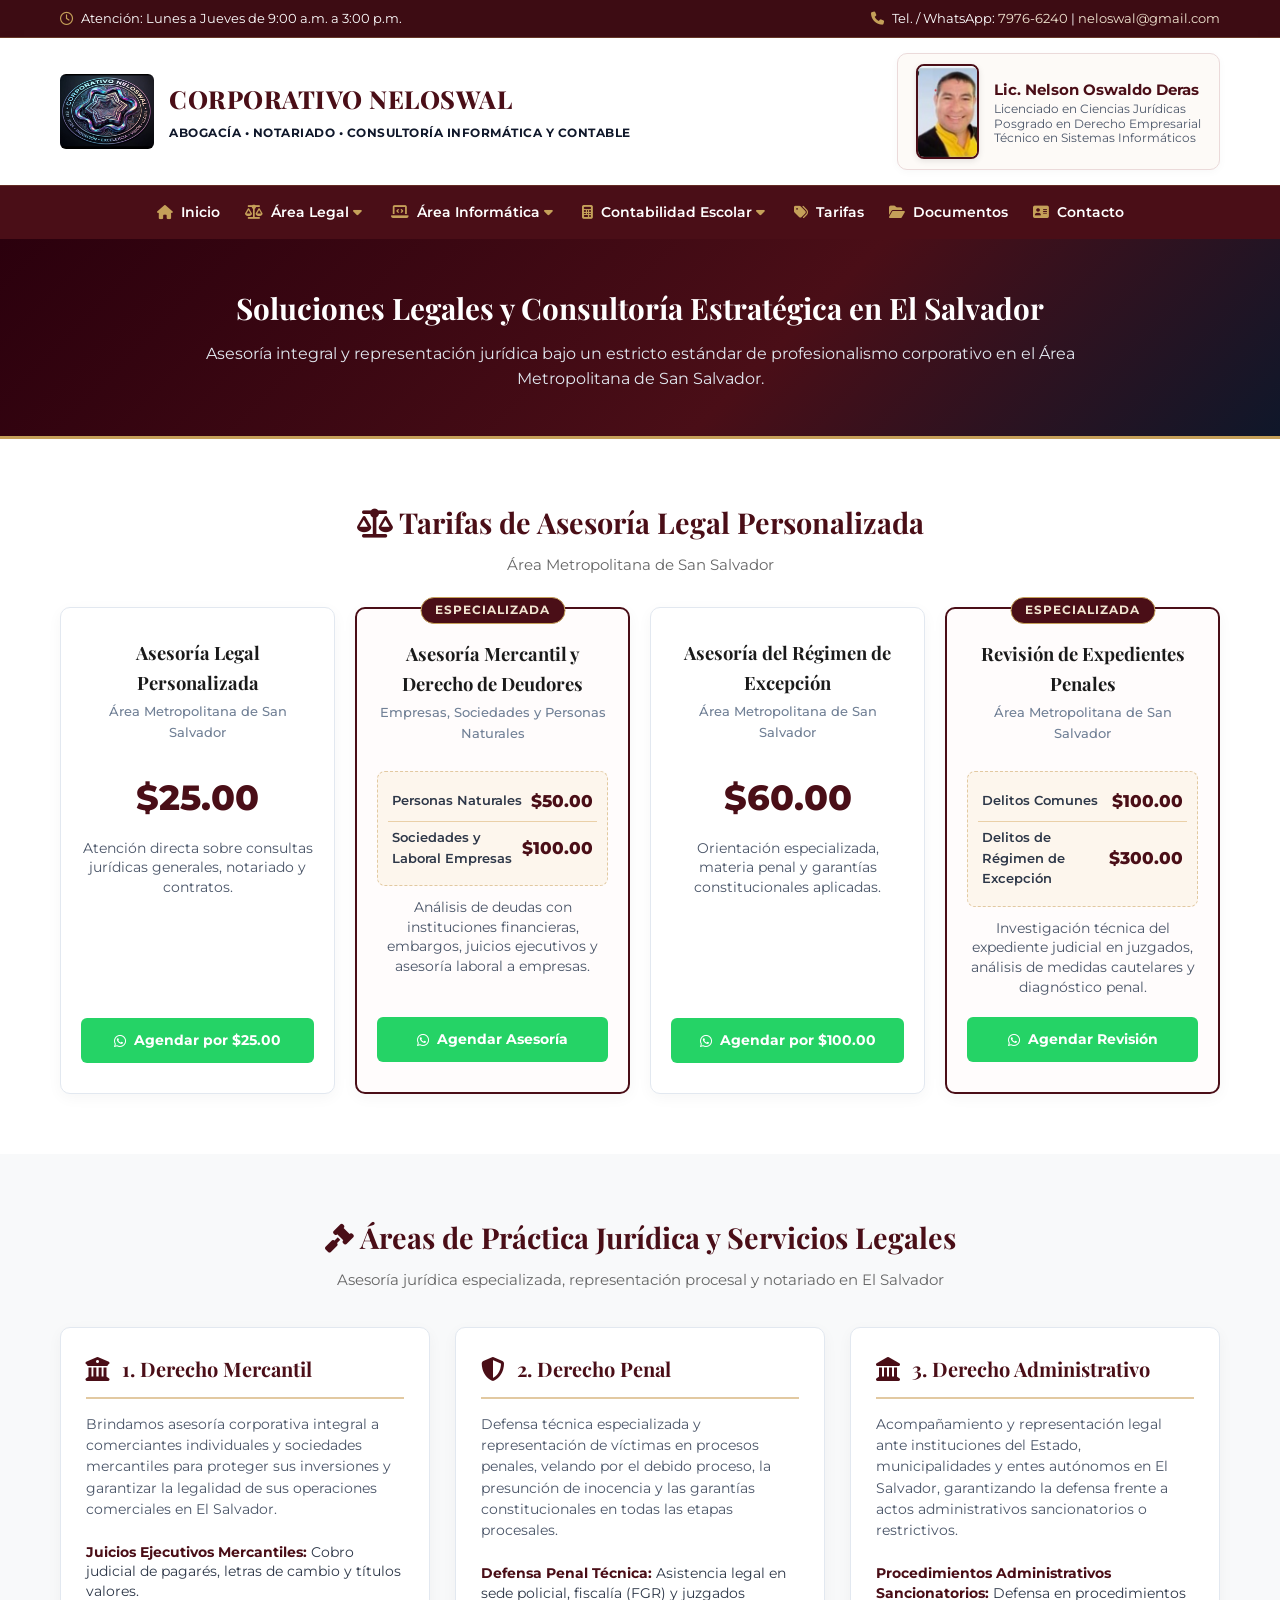
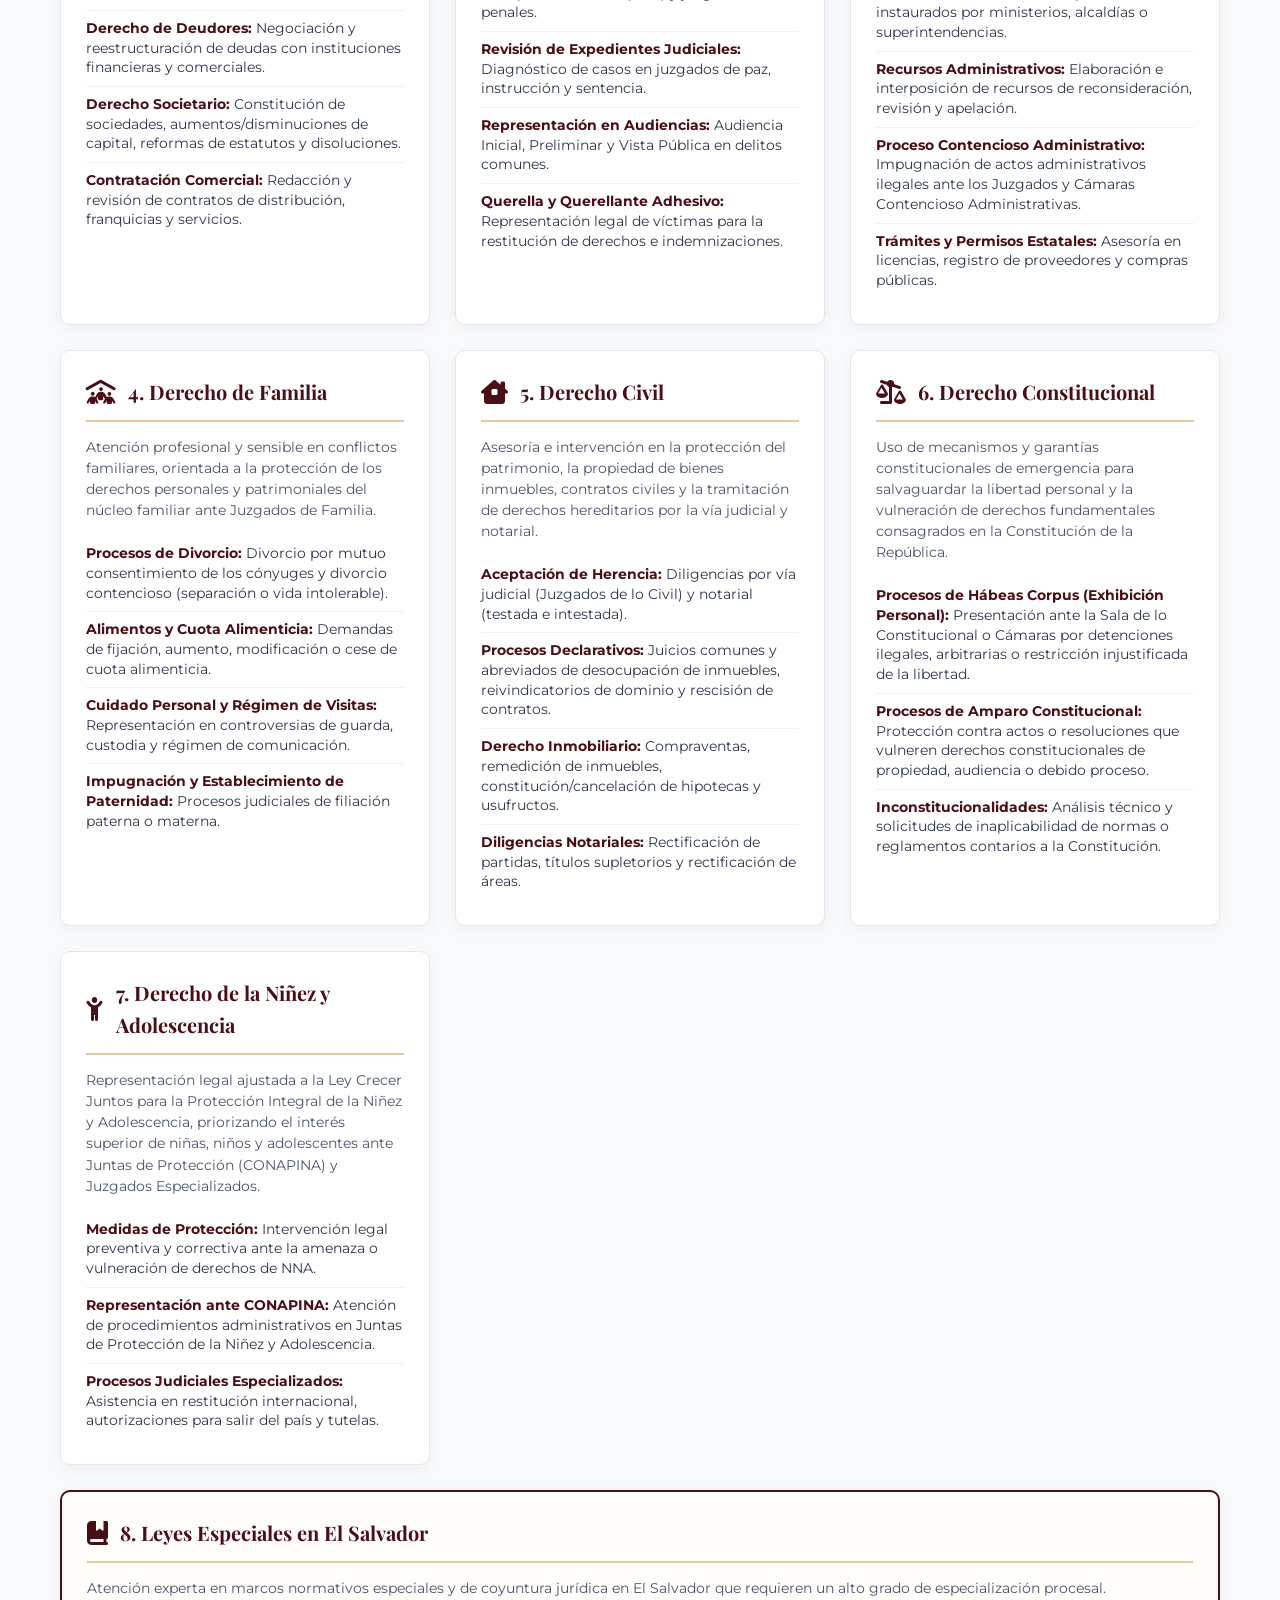
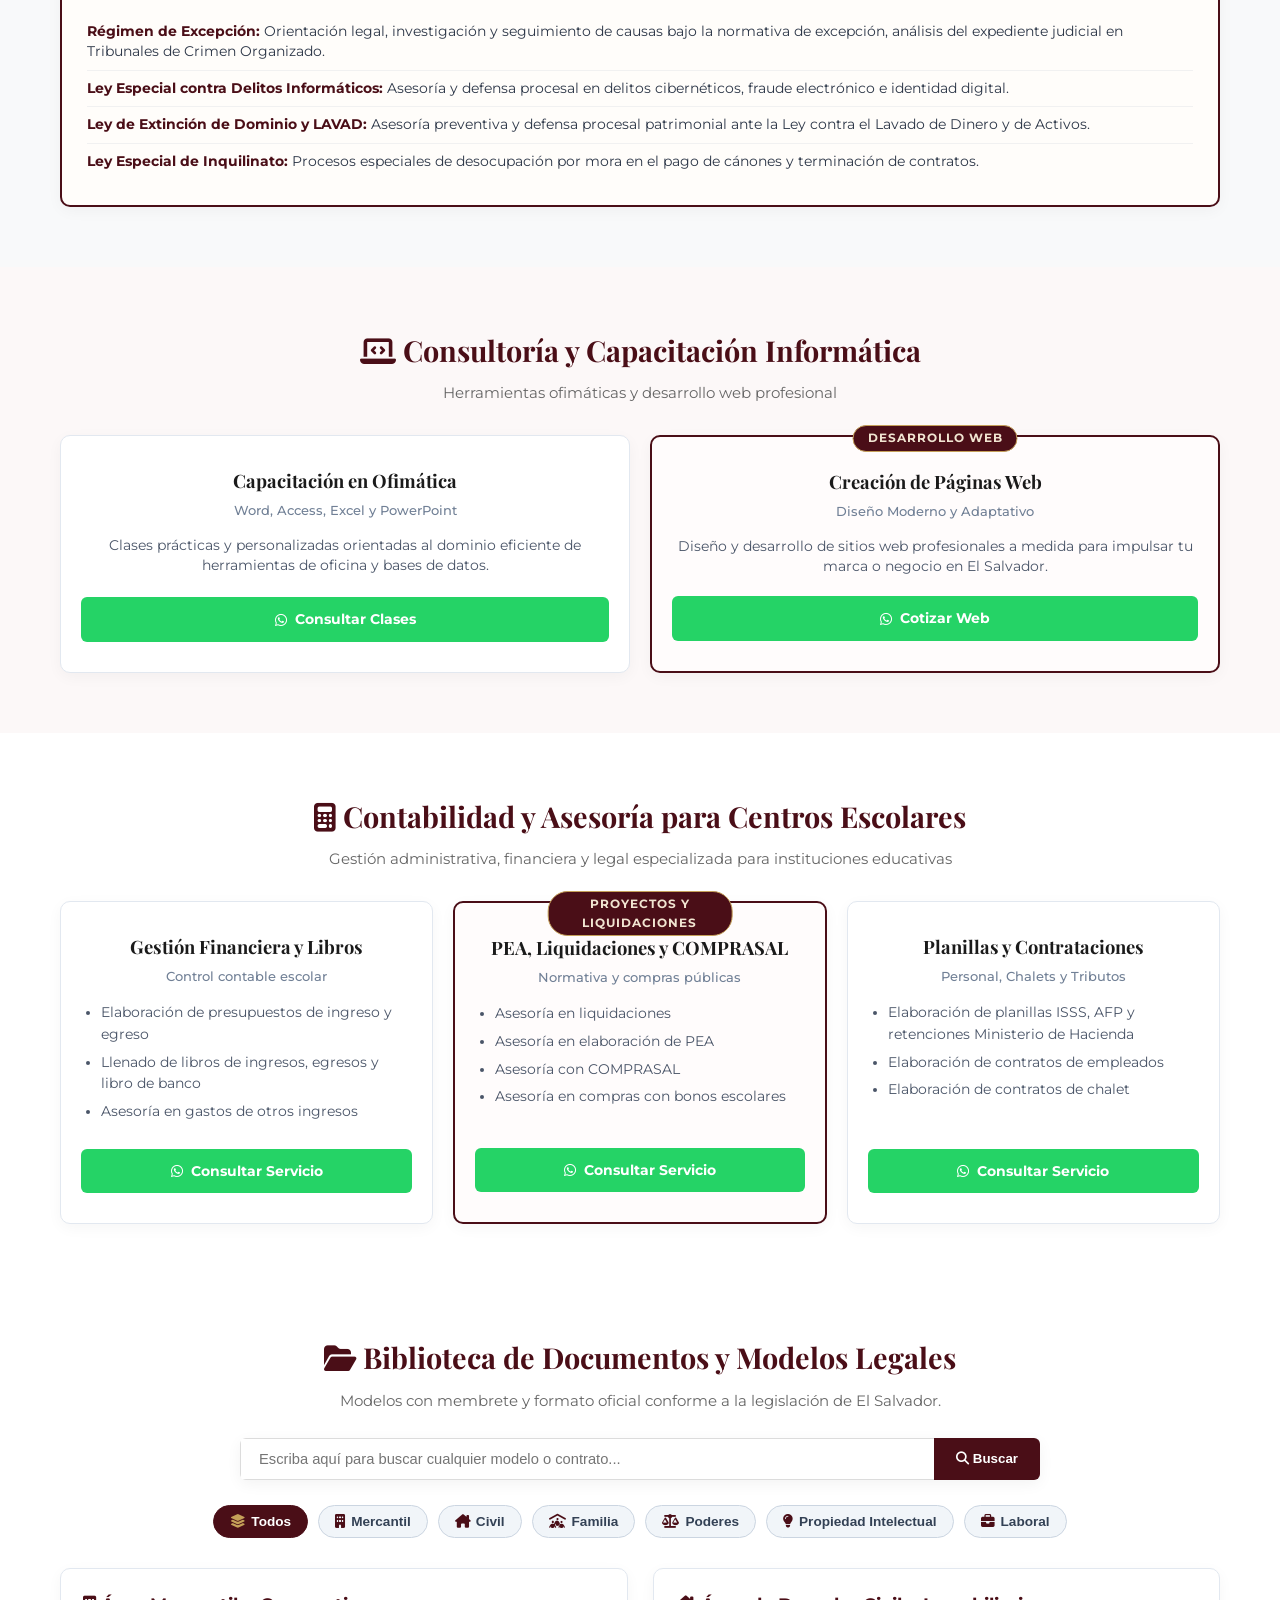
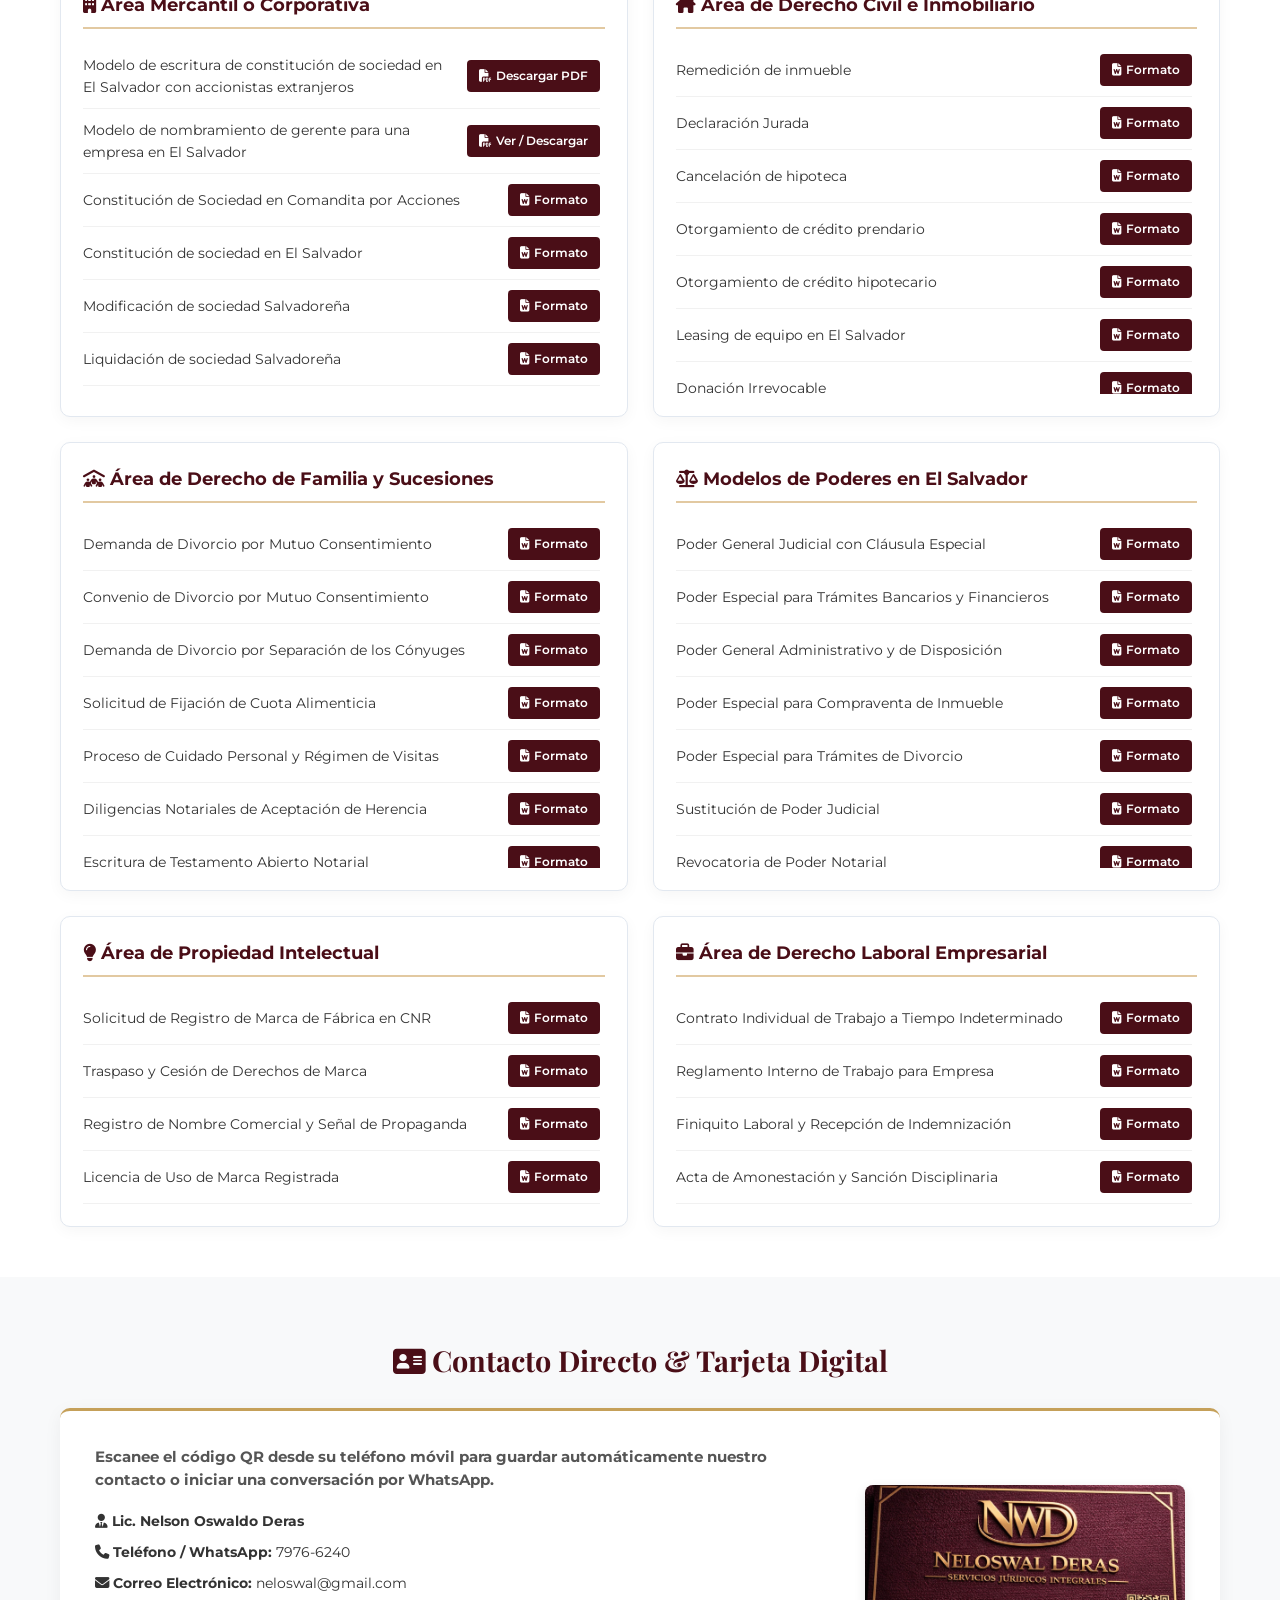
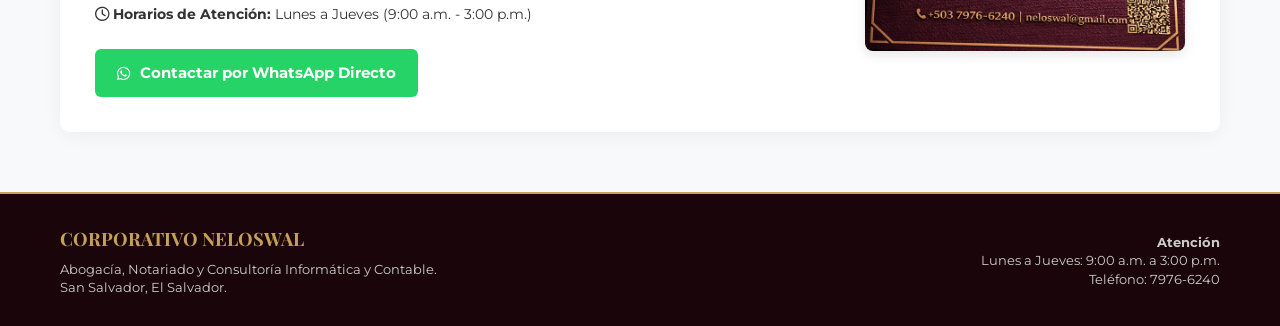
==== commit 709d1953: "Actualizacion Corporativo NELOSWAL" ====
--- a/index.html
+++ b/index.html
@@ -3,161 +3,439 @@
 <head>
     <meta charset="UTF-8">
     <meta name="viewport" content="width=device-width, initial-scale=1.0">
-    <title>Corporativo NELOSWAL | Firma Legal & Consultoría</title>
+    <title>Corporativo NELOSWAL | Abogacía, Notariado y Consultoría</title>
+    <!-- Estilos CSS -->
     <link rel="stylesheet" href="styles.css">
+    <!-- FontAwesome para Iconos -->
     <link rel="stylesheet" href="https://cdnjs.cloudflare.com/ajax/libs/font-awesome/6.4.0/css/all.min.css">
+    <!-- Google Fonts -->
+    <link href="https://fonts.googleapis.com/css2?family=Playfair+Display:wght@600;700;800&family=Montserrat:wght@400;500;600;700&display=swap" rel="stylesheet">
 </head>
 <body>
 
-    <!-- Bar de Información Superior -->
+    <!-- Barra Superior -->
     <div class="top-bar">
-        <div class="container top-bar-content">
-            <span><i class="fa-solid fa-clock"></i> Atención: Lunes a Jueves de 9:00 a.m. a 3:00 p.m.</span>
-            <span><i class="fa-solid fa-phone"></i> Tel. / WhatsApp: <a href="tel:79766240" style="color: #fff;">7976-6240</a> | <a href="mailto:neloswal@gmail.com" style="color: #fff;">neloswal@gmail.com</a></span>
+        <div class="container top-bar-flex">
+            <span><i class="fa-regular fa-clock"></i> Atención: Lunes a Jueves de 9:00 a.m. a 3:00 p.m.</span>
+            <span><i class="fa-solid fa-phone"></i> Tel. / WhatsApp: <a href="https://wa.me/50379766240" target="_blank">7976-6240</a> | <a href="mailto:neloswal@gmail.com">neloswal@gmail.com</a></span>
         </div>
     </div>
 
-    <!-- Encabezado con Membrete Corporativo -->
-    <header class="header-corporate">
-        <div class="container brand-container">
-            <div class="brand-left">
-                <!-- Logo de Corporativo NELOSWAL -->
-                <img src="logo-neloswal.jpg" alt="Logo Corporativo NELOSWAL" class="corporate-logo">
-                <div class="logo-text">
-                    <h1 class="brand-title">CORPORATIVO NELOSWAL</h1>
-                    <p class="brand-subtitle">ABOGACÍA • NOTARIADO • CONSULTORÍA INFORMÁTICA Y CONTABLE</p>
-                </div>
-            </div>
-
-            <!-- Perfil del Abogado con Foto -->
-            <div class="lawyer-profile">
-                <img src="foto-nelson.jpg" alt="Lic. Nelson Oswaldo Deras" class="lawyer-photo">
-                <div class="credentials">
-                    <p class="lawyer-name">Lic. Nelson Oswaldo Deras</p>
-                    <p class="lawyer-title">Licenciado en Ciencias Jurídicas</p>
-                    <p class="lawyer-title">Posgrado en Derecho Empresarial</p>
-                    <p class="lawyer-title">Técnico en Sistemas Informáticos</p>
-                </div>
-            </div>
-        </div>
-
+    <!-- Encabezado Principal -->
+    <header class="main-header">
+        <div class="container header-flex">
+            <div class="brand-box">
+                <img src="logo-neloswal.jpg" alt="Logo Corporativo NELOSWAL" class="nav-logo">
+                <div class="brand-text">
+                    <h1>CORPORATIVO NELOSWAL</h1>
+                    <span>ABOGACÍA • NOTARIADO • CONSULTORÍA INFORMÁTICA Y CONTABLE</span>
+                </div>
+            </div>
+
+            <!-- Tarjeta de Perfil Profesional -->
+            <div class="profile-card">
+                <img src="foto-nelson.jpg" alt="Lic. Nelson Oswaldo Deras" class="profile-img">
+                <div class="profile-details">
+                    <h3>Lic. Nelson Oswaldo Deras</h3>
+                    <p>Licenciado en Ciencias Jurídicas</p>
+                    <p>Posgrado en Derecho Empresarial</p>
+                    <p>Técnico en Sistemas Informáticos</p>
+                </div>
+            </div>
+        </div>
+
+        <!-- Menú de Navegación con Desplegables -->
         <nav class="main-nav">
             <div class="container">
-                <ul>
+                <ul class="nav-list">
                     <li><a href="#inicio"><i class="fa-solid fa-house"></i> Inicio</a></li>
-                    <li><a href="#servicios"><i class="fa-solid fa-briefcase"></i> Áreas de Práctica</a></li>
-                    <li><a href="#tarifas"><i class="fa-solid fa-tags"></i> Tarifas de Asesoría</a></li>
-                    <li><a href="#modelos"><i class="fa-solid fa-file-lines"></i> Modelos de Documentos</a></li>
-                    <li><a href="#contacto"><i class="fa-solid fa-envelope"></i> Contacto / QR</a></li>
+                    
+                    <li class="dropdown">
+                        <a href="#area-legal"><i class="fa-solid fa-scale-balanced"></i> Área Legal <i class="fa-solid fa-caret-down"></i></a>
+                        <ul class="dropdown-content">
+                            <li><a href="#legal-mercantil">Derecho Mercantil</a></li>
+                            <li><a href="#legal-penal">Derecho Penal</a></li>
+                            <li><a href="#legal-administrativo">Derecho Administrativo</a></li>
+                            <li><a href="#legal-familia">Derecho de Familia</a></li>
+                            <li><a href="#legal-civil">Derecho Civil</a></li>
+                            <li><a href="#legal-constitucional">Derecho Constitucional</a></li>
+                            <li><a href="#legal-ninez">Derecho de la Niñez y Adolescencia</a></li>
+                            <li><a href="#legal-especiales">Leyes Especiales</a></li>
+                        </ul>
+                    </li>
+
+                    <li class="dropdown">
+                        <a href="#informatica"><i class="fa-solid fa-laptop-code"></i> Área Informática <i class="fa-solid fa-caret-down"></i></a>
+                        <ul class="dropdown-content">
+                            <li><a href="#informatica">Clases de Word, Access, Excel y PowerPoint</a></li>
+                            <li><a href="#informatica">Creación de Páginas Web</a></li>
+                        </ul>
+                    </li>
+
+                    <li class="dropdown">
+                        <a href="#contabilidad-escolar"><i class="fa-solid fa-calculator"></i> Contabilidad Escolar <i class="fa-solid fa-caret-down"></i></a>
+                        <ul class="dropdown-content">
+                            <li><a href="#contabilidad-escolar">Asesoría en Liquidaciones</a></li>
+                            <li><a href="#contabilidad-escolar">Asesoría en Elaboración de PEA</a></li>
+                            <li><a href="#contabilidad-escolar">Presupuestos de Ingreso y Egreso</a></li>
+                            <li><a href="#contabilidad-escolar">Libros de Ingresos, Egresos y Banco</a></li>
+                            <li><a href="#contabilidad-escolar">Asesoría con COMPRASAL</a></li>
+                            <li><a href="#contabilidad-escolar">Planillas ISSS, AFP y Retenciones MH</a></li>
+                            <li><a href="#contabilidad-escolar">Compras con Bonos Escolares</a></li>
+                            <li><a href="#contabilidad-escolar">Contratos de Empleados y Chalet</a></li>
+                            <li><a href="#contabilidad-escolar">Gastos de Otros Ingresos</a></li>
+                        </ul>
+                    </li>
+
+                    <li><a href="#tarifas"><i class="fa-solid fa-tags"></i> Tarifas</a></li>
+                    <li><a href="#modelos"><i class="fa-solid fa-folder-open"></i> Documentos</a></li>
+                    <li><a href="#contacto"><i class="fa-solid fa-address-card"></i> Contacto</a></li>
                 </ul>
             </div>
         </nav>
     </header>
 
-    <!-- Contenido Principal -->
-    <main class="container">
-
-        <!-- Buscador -->
-        <section id="buscador-seccion" class="search-box">
-            <h2><i class="fa-solid fa-magnifying-glass"></i> Buscador de Documentos Legales con Membrete</h2>
-            <p>Encuentre escritos y modelos de documentos oficiales bajo el sello y formato de Corporativo NELOSWAL.</p>
-            <div class="search-bar">
-                <input type="text" id="input-busqueda" placeholder="Buscar documento o modelo...">
-                <button type="button"><i class="fa-solid fa-search"></i> Buscar</button>
-            </div>
-        </section>
-
-        <!-- Tarifas de Asesoría -->
-        <section id="tarifas" class="section-block">
+    <!-- Sección Hero -->
+    <section id="inicio" class="hero-section">
+        <div class="container">
+            <h2>Soluciones Legales y Consultoría Estratégica en El Salvador</h2>
+            <p>Asesoría integral y representación jurídica bajo un estricto estándar de profesionalismo corporativo en el Área Metropolitana de San Salvador.</p>
+        </div>
+    </section>
+
+    <!-- 1. TARIFAS -->
+    <section id="tarifas" class="pricing-section">
+        <div class="container">
             <h2 class="section-title"><i class="fa-solid fa-scale-balanced"></i> Tarifas de Asesoría Legal Personalizada</h2>
-            <div class="grid-pricing">
-
-                <div class="pricing-card">
-                    <div class="price-header">
-                        <h3>Asesoría Legal Personalizada</h3>
-                        <p class="price-location">Área Metropolitana de San Salvador</p>
-                    </div>
-                    <div class="price-body">
-                        <span class="price-amount">$25.00</span>
-                        <p>Atención directa sobre consultas jurídicas generales, notariado y contratos.</p>
-                        <a href="https://wa.me/50379766240?text=Hola,%20deseo%20agendar%20una%20Asesoría%20Legal%20Personalizada" target="_blank" class="btn-price"><i class="fa-brands fa-whatsapp"></i> Agendar por $25.00</a>
-                    </div>
-                </div>
-
-                <div class="pricing-card featured">
-                    <div class="price-badge">Especializada</div>
-                    <div class="price-header">
-                        <h3>Asesoría Mercantil y Derecho de Deudores</h3>
-                        <p class="price-location">Empresas, Sociedades y Personas Naturales</p>
-                    </div>
-                    <div class="price-body">
-                        <span class="price-amount">$50.00</span>
-                        <p>Análisis de deudas con instituciones financieras, embargos y juicios ejecutivos.</p>
-                        <a href="https://wa.me/50379766240?text=Hola,%20deseo%20agendar%20una%20Asesoría%20Mercantil%20y%20Derecho%20de%20Deudores" target="_blank" class="btn-price"><i class="fa-brands fa-whatsapp"></i> Agendar por $50.00</a>
-                    </div>
-                </div>
-
-                <div class="pricing-card">
-                    <div class="price-header">
-                        <h3>Asesoría del Régimen de Excepción</h3>
-                        <p class="price-location">Materia Penal y Garantías Constitucionales</p>
-                    </div>
-                    <div class="price-body">
-                        <span class="price-amount">$60.00</span>
-                        <p>Orientación especializada, investigación técnica del expediente y visitas a centros penales.</p>
-                        <a href="https://wa.me/50379766240?text=Hola,%20deseo%20agendar%20una%20Asesoría%20del%20Régimen%20de%20Excepción" target="_blank" class="btn-price"><i class="fa-brands fa-whatsapp"></i> Agendar por $60.00</a>
-                    </div>
-                </div>
-
-            </div>
-        </section>
-
-        <!-- Directorio Exacto de la Imagen -->
-        <section id="modelos" class="section-block">
-            <h2 class="section-title"><i class="fa-solid fa-folder-tree"></i> Modelos de Documentos Legales</h2>
-            <p style="margin-bottom: 20px; color: #555;">Catálogo de escritos y modelos adaptados al membrete y formato de <strong>Corporativo NELOSWAL</strong> conforme a la legislación de El Salvador.</p>
-
-            <div class="legal-categories">
-                
-                <!-- 1. ÁREA MERCANTIL O CORPORATIVA EN EL SALVADOR -->
-                <div class="category-box">
-                    <h3><i class="fa-solid fa-building"></i> Área Mercantil o Corporativa en El Salvador</h3>
+            <p class="section-subtitle">Área Metropolitana de San Salvador</p>
+
+            <div class="pricing-grid">
+                <div class="price-card">
+                    <h3>Asesoría Legal Personalizada</h3>
+                    <p class="subtitle">Área Metropolitana de San Salvador</p>
+                    <div class="price">$25.00</div>
+                    <p class="description">Atención directa sobre consultas jurídicas generales, notariado y contratos.</p>
+                    <a href="https://wa.me/50379766240?text=Hola,%20deseo%20agendar%20una%20asesor%C3%ADa%20legal%20general%20por%20$25" target="_blank" class="btn-whatsapp">
+                        <i class="fa-brands fa-whatsapp"></i> Agendar por $25.00
+                    </a>
+                </div>
+
+                <div class="price-card featured">
+                    <span class="badge">Especializada</span>
+                    <h3>Asesoría Mercantil y Derecho de Deudores</h3>
+                    <p class="subtitle">Empresas, Sociedades y Personas Naturales</p>
+                    <div class="price-split">
+                        <div class="tier">
+                            <span class="tier-name">Personas Naturales</span>
+                            <span class="tier-price">$50.00</span>
+                        </div>
+                        <div class="tier">
+                            <span class="tier-name">Sociedades y Laboral Empresas</span>
+                            <span class="tier-price">$100.00</span>
+                        </div>
+                    </div>
+                    <p class="description">Análisis de deudas con instituciones financieras, embargos, juicios ejecutivos y asesoría laboral a empresas.</p>
+                    <a href="https://wa.me/50379766240?text=Hola,%20deseo%20agendar%20asesor%C3%ADa%20mercantil/laboral" target="_blank" class="btn-whatsapp">
+                        <i class="fa-brands fa-whatsapp"></i> Agendar Asesoría
+                    </a>
+                </div>
+
+                <div class="price-card">
+                    <h3>Asesoría del Régimen de Excepción</h3>
+                    <p class="subtitle">Área Metropolitana de San Salvador</p>
+                    <div class="price">$60.00</div>
+                    <p class="description">Orientación especializada, materia penal y garantías constitucionales aplicadas.</p>
+                    <a href="https://wa.me/50379766240?text=Hola,%20deseo%20agendar%20asesor%C3%ADa%20del%20r%C3%A9gimen%20de%20excepci%C3%B3n%20por%20$100" target="_blank" class="btn-whatsapp">
+                        <i class="fa-brands fa-whatsapp"></i> Agendar por $100.00
+                    </a>
+                </div>
+
+                <div class="price-card featured">
+                    <span class="badge">Especializada</span>
+                    <h3>Revisión de Expedientes Penales</h3>
+                    <p class="subtitle">Área Metropolitana de San Salvador</p>
+                    <div class="price-split">
+                        <div class="tier">
+                            <span class="tier-name">Delitos Comunes</span>
+                            <span class="tier-price">$100.00</span>
+                        </div>
+                        <div class="tier">
+                            <span class="tier-name">Delitos de Régimen de Excepción</span>
+                            <span class="tier-price">$300.00</span>
+                        </div>
+                    </div>
+                    <p class="description">Investigación técnica del expediente judicial en juzgados, análisis de medidas cautelares y diagnóstico penal.</p>
+                    <a href="https://wa.me/50379766240?text=Hola,%20deseo%20agendar%20revisi%C3%B3n%20de%20expediente" target="_blank" class="btn-whatsapp">
+                        <i class="fa-brands fa-whatsapp"></i> Agendar Revisión
+                    </a>
+                </div>
+            </div>
+        </div>
+    </section>
+
+    <!-- 2. ÁREAS LEGALES -->
+    <section id="area-legal" class="legal-services-section">
+        <div class="container">
+            <h2 class="section-title"><i class="fa-solid fa-gavel"></i> Áreas de Práctica Jurídica y Servicios Legales</h2>
+            <p class="section-subtitle">Asesoría jurídica especializada, representación procesal y notariado en El Salvador</p>
+
+            <div class="legal-grid">
+                <div id="legal-mercantil" class="legal-card">
+                    <div class="legal-card-header">
+                        <i class="fa-solid fa-building-columns"></i>
+                        <h3>1. Derecho Mercantil</h3>
+                    </div>
+                    <p class="legal-card-desc">Brindamos asesoría corporativa integral a comerciantes individuales y sociedades mercantiles para proteger sus inversiones y garantizar la legalidad de sus operaciones comerciales en El Salvador.</p>
+                    <ul class="legal-card-list">
+                        <li><strong>Juicios Ejecutivos Mercantiles:</strong> Cobro judicial de pagarés, letras de cambio y títulos valores.</li>
+                        <li><strong>Derecho de Deudores:</strong> Negociación y reestructuración de deudas con instituciones financieras y comerciales.</li>
+                        <li><strong>Derecho Societario:</strong> Constitución de sociedades, aumentos/disminuciones de capital, reformas de estatutos y disoluciones.</li>
+                        <li><strong>Contratación Comercial:</strong> Redacción y revisión de contratos de distribución, franquicias y servicios.</li>
+                    </ul>
+                </div>
+
+                <div id="legal-penal" class="legal-card">
+                    <div class="legal-card-header">
+                        <i class="fa-solid fa-shield-halved"></i>
+                        <h3>2. Derecho Penal</h3>
+                    </div>
+                    <p class="legal-card-desc">Defensa técnica especializada y representación de víctimas en procesos penales, velando por el debido proceso, la presunción de inocencia y las garantías constitucionales en todas las etapas procesales.</p>
+                    <ul class="legal-card-list">
+                        <li><strong>Defensa Penal Técnica:</strong> Asistencia legal en sede policial, fiscalía (FGR) y juzgados penales.</li>
+                        <li><strong>Revisión de Expedientes Judiciales:</strong> Diagnóstico de casos en juzgados de paz, instrucción y sentencia.</li>
+                        <li><strong>Representación en Audiencias:</strong> Audiencia Inicial, Preliminar y Vista Pública en delitos comunes.</li>
+                        <li><strong>Querella y Querellante Adhesivo:</strong> Representación legal de víctimas para la restitución de derechos e indemnizaciones.</li>
+                    </ul>
+                </div>
+
+                <div id="legal-administrativo" class="legal-card">
+                    <div class="legal-card-header">
+                        <i class="fa-solid fa-landmark"></i>
+                        <h3>3. Derecho Administrativo</h3>
+                    </div>
+                    <p class="legal-card-desc">Acompañamiento y representación legal ante instituciones del Estado, municipalidades y entes autónomos en El Salvador, garantizando la defensa frente a actos administrativos sancionatorios o restrictivos.</p>
+                    <ul class="legal-card-list">
+                        <li><strong>Procedimientos Administrativos Sancionatorios:</strong> Defensa en procedimientos instaurados por ministerios, alcaldías o superintendencias.</li>
+                        <li><strong>Recursos Administrativos:</strong> Elaboración e interposición de recursos de reconsideración, revisión y apelación.</li>
+                        <li><strong>Proceso Contencioso Administrativo:</strong> Impugnación de actos administrativos ilegales ante los Juzgados y Cámaras Contencioso Administrativas.</li>
+                        <li><strong>Trámites y Permisos Estatales:</strong> Asesoría en licencias, registro de proveedores y compras públicas.</li>
+                    </ul>
+                </div>
+
+                <div id="legal-familia" class="legal-card">
+                    <div class="legal-card-header">
+                        <i class="fa-solid fa-people-roof"></i>
+                        <h3>4. Derecho de Familia</h3>
+                    </div>
+                    <p class="legal-card-desc">Atención profesional y sensible en conflictos familiares, orientada a la protección de los derechos personales y patrimoniales del núcleo familiar ante Juzgados de Familia.</p>
+                    <ul class="legal-card-list">
+                        <li><strong>Procesos de Divorcio:</strong> Divorcio por mutuo consentimiento de los cónyuges y divorcio contencioso (separación o vida intolerable).</li>
+                        <li><strong>Alimentos y Cuota Alimenticia:</strong> Demandas de fijación, aumento, modificación o cese de cuota alimenticia.</li>
+                        <li><strong>Cuidado Personal y Régimen de Visitas:</strong> Representación en controversias de guarda, custodia y régimen de comunicación.</li>
+                        <li><strong>Impugnación y Establecimiento de Paternidad:</strong> Procesos judiciales de filiación paterna o materna.</li>
+                    </ul>
+                </div>
+
+                <div id="legal-civil" class="legal-card">
+                    <div class="legal-card-header">
+                        <i class="fa-solid fa-house-chimney-window"></i>
+                        <h3>5. Derecho Civil</h3>
+                    </div>
+                    <p class="legal-card-desc">Asesoría e intervención en la protección del patrimonio, la propiedad de bienes inmuebles, contratos civiles y la tramitación de derechos hereditarios por la vía judicial y notarial.</p>
+                    <ul class="legal-card-list">
+                        <li><strong>Aceptación de Herencia:</strong> Diligencias por vía judicial (Juzgados de lo Civil) y notarial (testada e intestada).</li>
+                        <li><strong>Procesos Declarativos:</strong> Juicios comunes y abreviados de desocupación de inmuebles, reivindicatorios de dominio y rescisión de contratos.</li>
+                        <li><strong>Derecho Inmobiliario:</strong> Compraventas, remedición de inmuebles, constitución/cancelación de hipotecas y usufructos.</li>
+                        <li><strong>Diligencias Notariales:</strong> Rectificación de partidas, títulos supletorios y rectificación de áreas.</li>
+                    </ul>
+                </div>
+
+                <div id="legal-constitucional" class="legal-card">
+                    <div class="legal-card-header">
+                        <i class="fa-solid fa-scale-unbalanced-flip"></i>
+                        <h3>6. Derecho Constitucional</h3>
+                    </div>
+                    <p class="legal-card-desc">Uso de mecanismos y garantías constitucionales de emergencia para salvaguardar la libertad personal y la vulneración de derechos fundamentales consagrados en la Constitución de la República.</p>
+                    <ul class="legal-card-list">
+                        <li><strong>Procesos de Hábeas Corpus (Exhibición Personal):</strong> Presentación ante la Sala de lo Constitucional o Cámaras por detenciones ilegales, arbitrarias o restricción injustificada de la libertad.</li>
+                        <li><strong>Procesos de Amparo Constitucional:</strong> Protección contra actos o resoluciones que vulneren derechos constitucionales de propiedad, audiencia o debido proceso.</li>
+                        <li><strong>Inconstitucionalidades:</strong> Análisis técnico y solicitudes de inaplicabilidad de normas o reglamentos contarios a la Constitución.</li>
+                    </ul>
+                </div>
+
+                <div id="legal-ninez" class="legal-card">
+                    <div class="legal-card-header">
+                        <i class="fa-solid fa-child-reaching"></i>
+                        <h3>7. Derecho de la Niñez y Adolescencia</h3>
+                    </div>
+                    <p class="legal-card-desc">Representación legal ajustada a la Ley Crecer Juntos para la Protección Integral de la Niñez y Adolescencia, priorizando el interés superior de niñas, niños y adolescentes ante Juntas de Protección (CONAPINA) y Juzgados Especializados.</p>
+                    <ul class="legal-card-list">
+                        <li><strong>Medidas de Protección:</strong> Intervención legal preventiva y correctiva ante la amenaza o vulneración de derechos de NNA.</li>
+                        <li><strong>Representación ante CONAPINA:</strong> Atención de procedimientos administrativos en Juntas de Protección de la Niñez y Adolescencia.</li>
+                        <li><strong>Procesos Judiciales Especializados:</strong> Asistencia en restitución internacional, autorizaciones para salir del país y tutelas.</li>
+                    </ul>
+                </div>
+
+                <div id="legal-especiales" class="legal-card featured-legal">
+                    <div class="legal-card-header">
+                        <i class="fa-solid fa-book-bookmark"></i>
+                        <h3>8. Leyes Especiales en El Salvador</h3>
+                    </div>
+                    <p class="legal-card-desc">Atención experta en marcos normativos especiales y de coyuntura jurídica en El Salvador que requieren un alto grado de especialización procesal.</p>
+                    <ul class="legal-card-list">
+                        <li><strong>Régimen de Excepción:</strong> Orientación legal, investigación y seguimiento de causas bajo la normativa de excepción, análisis del expediente judicial en Tribunales de Crimen Organizado.</li>
+                        <li><strong>Ley Especial contra Delitos Informáticos:</strong> Asesoría y defensa procesal en delitos cibernéticos, fraude electrónico e identidad digital.</li>
+                        <li><strong>Ley de Extinción de Dominio y LAVAD:</strong> Asesoría preventiva y defensa procesal patrimonial ante la Ley contra el Lavado de Dinero y de Activos.</li>
+                        <li><strong>Ley Especial de Inquilinato:</strong> Procesos especiales de desocupación por mora en el pago de cánones y terminación de contratos.</li>
+                    </ul>
+                </div>
+            </div>
+        </div>
+    </section>
+
+    <!-- 3. ÁREA INFORMÁTICA -->
+    <section id="informatica" class="pricing-section" style="background-color: #fcf8f8;">
+        <div class="container">
+            <h2 class="section-title"><i class="fa-solid fa-laptop-code"></i> Consultoría y Capacitación Informática</h2>
+            <p class="section-subtitle">Herramientas ofimáticas y desarrollo web profesional</p>
+            <div class="pricing-grid">
+                <div class="price-card">
+                    <h3>Capacitación en Ofimática</h3>
+                    <p class="subtitle">Word, Access, Excel y PowerPoint</p>
+                    <p class="description">Clases prácticas y personalizadas orientadas al dominio eficiente de herramientas de oficina y bases de datos.</p>
+                    <a href="https://wa.me/50379766240?text=Hola,%20deseo%20informaci%C3%B3n%20sobre%20clases%20de%20inform%C3%A1tica" target="_blank" class="btn-whatsapp">
+                        <i class="fa-brands fa-whatsapp"></i> Consultar Clases
+                    </a>
+                </div>
+                <div class="price-card featured">
+                    <span class="badge">Desarrollo Web</span>
+                    <h3>Creación de Páginas Web</h3>
+                    <p class="subtitle">Diseño Moderno y Adaptativo</p>
+                    <p class="description">Diseño y desarrollo de sitios web profesionales a medida para impulsar tu marca o negocio en El Salvador.</p>
+                    <a href="https://wa.me/50379766240?text=Hola,%20deseo%20cotizar%20la%20creaci%C3%B3n%20de%20una%20p%C3%A1gina%20web" target="_blank" class="btn-whatsapp">
+                        <i class="fa-brands fa-whatsapp"></i> Cotizar Web
+                    </a>
+                </div>
+            </div>
+        </div>
+    </section>
+
+    <!-- 4. CONTABILIDAD ESCOLAR -->
+    <section id="contabilidad-escolar" class="pricing-section">
+        <div class="container">
+            <h2 class="section-title"><i class="fa-solid fa-calculator"></i> Contabilidad y Asesoría para Centros Escolares</h2>
+            <p class="section-subtitle">Gestión administrativa, financiera y legal especializada para instituciones educativas</p>
+            <div class="pricing-grid">
+                <div class="price-card">
+                    <h3>Gestión Financiera y Libros</h3>
+                    <p class="subtitle">Control contable escolar</p>
+                    <ul class="custom-list">
+                        <li>Elaboración de presupuestos de ingreso y egreso</li>
+                        <li>Llenado de libros de ingresos, egresos y libro de banco</li>
+                        <li>Asesoría en gastos de otros ingresos</li>
+                    </ul>
+                    <a href="https://wa.me/50379766240?text=Hola,%20deseo%20asesor%C3%ADa%20en%20contabilidad%20y%20libros%20para%20centro%20escolar" target="_blank" class="btn-whatsapp">
+                        <i class="fa-brands fa-whatsapp"></i> Consultar Servicio
+                    </a>
+                </div>
+                <div class="price-card featured">
+                    <span class="badge">Proyectos y Liquidaciones</span>
+                    <h3>PEA, Liquidaciones y COMPRASAL</h3>
+                    <p class="subtitle">Normativa y compras públicas</p>
+                    <ul class="custom-list">
+                        <li>Asesoría en liquidaciones</li>
+                        <li>Asesoría en elaboración de PEA</li>
+                        <li>Asesoría con COMPRASAL</li>
+                        <li>Asesoría en compras con bonos escolares</li>
+                    </ul>
+                    <a href="https://wa.me/50379766240?text=Hola,%20deseo%20asesor%C3%ADa%20en%20PEA,%20liquidaciones%20y%20COMPRASAL" target="_blank" class="btn-whatsapp">
+                        <i class="fa-brands fa-whatsapp"></i> Consultar Servicio
+                    </a>
+                </div>
+                <div class="price-card">
+                    <h3>Planillas y Contrataciones</h3>
+                    <p class="subtitle">Personal, Chalets y Tributos</p>
+                    <ul class="custom-list">
+                        <li>Elaboración de planillas ISSS, AFP y retenciones Ministerio de Hacienda</li>
+                        <li>Elaboración de contratos de empleados</li>
+                        <li>Elaboración de contratos de chalet</li>
+                    </ul>
+                    <a href="https://wa.me/50379766240?text=Hola,%20deseo%20asesor%C3%ADa%20en%20planillas%20y%20contratos%20escolares" target="_blank" class="btn-whatsapp">
+                        <i class="fa-brands fa-whatsapp"></i> Consultar Servicio
+                    </a>
+                </div>
+            </div>
+        </div>
+    </section>
+
+    <!-- 5. MODELOS DE DOCUMENTOS CON FILTROS POR PESTAÑAS Y BÚSQUEDA -->
+    <section id="modelos" class="models-section">
+        <div class="container">
+            <h2 class="section-title"><i class="fa-solid fa-folder-open"></i> Biblioteca de Documentos y Modelos Legales</h2>
+            <p class="section-subtitle">Modelos con membrete y formato oficial conforme a la legislación de El Salvador.</p>
+
+            <!-- Buscador en Tiempo Real -->
+            <div class="search-box">
+                <input type="text" id="documentSearch" placeholder="Escriba aquí para buscar cualquier modelo o contrato...">
+                <button type="button"><i class="fa-solid fa-magnifying-glass"></i> Buscar</button>
+            </div>
+
+            <!-- Filtros por Pestañas (Tabs) Estilo Profesional -->
+            <div class="filter-tabs">
+                <button class="tab-btn active" data-category="all"><i class="fa-solid fa-layer-group"></i> Todos</button>
+                <button class="tab-btn" data-category="mercantil"><i class="fa-solid fa-building"></i> Mercantil</button>
+                <button class="tab-btn" data-category="civil"><i class="fa-solid fa-house-chimney"></i> Civil</button>
+                <button class="tab-btn" data-category="familia"><i class="fa-solid fa-people-roof"></i> Familia</button>
+                <button class="tab-btn" data-category="poderes"><i class="fa-solid fa-scale-balanced"></i> Poderes</button>
+                <button class="tab-btn" data-category="intelectual"><i class="fa-solid fa-lightbulb"></i> Propiedad Intelectual</button>
+                <button class="tab-btn" data-category="laboral"><i class="fa-solid fa-briefcase"></i> Laboral</button>
+            </div>
+
+            <div class="documents-grid">
+                <!-- 1. Mercantil -->
+                <div class="category-box" data-cat="mercantil">
+                    <h3><i class="fa-solid fa-building"></i> Área Mercantil o Corporativa</h3>
                     <ul>
-                      <li>
-            <span>Modelo de escritura de constitución de sociedad en El Salvador con accionistas extranjeros</span> 
-            <a href="https://drive.google.com/file/d/1PZf3idQxfmChMbJbF-SNu4zljU3Altzd/view?usp=sharing" download class="btn-doc-link">
-                <i class="fa-solid fa-file-pdf"></i> Descargar PDF
-            </a>
-        </li>
                         <li>
-    <span>Modelo de nombramiento de gerente para una empresa en El Salvador</span> 
-    <a href="https://drive.google.com/file/d/1Py-bFtVBQT30O4QzYV_pT4uFOBi5Mr7I/view?usp=sharing" target="_blank" class="btn-doc-link">
-        <i class="fa-solid fa-file-pdf"></i> Ver / Descargar
-    </a>
-</li>
+                            <span>Modelo de escritura de constitución de sociedad en El Salvador con accionistas extranjeros</span> 
+                            <a href="https://docs.google.com/document/d/1XWvOeCNvcC8CacUm0qQzXwHrT8G7pUVShN8WEHUkm54/edit?usp=drivesdk" target="_blank" class="btn-doc-link">
+                                <i class="fa-solid fa-file-pdf"></i> Descargar PDF
+                            </a>
+                        </li>
+                        <li>
+                            <span>Modelo de nombramiento de gerente para una empresa en El Salvador</span> 
+                            <a href="https://drive.google.com/file/d/1Py-bFtVBQT30O4QzYV_pT4uFOBi5Mr7I/view?usp=sharing" target="_blank" class="btn-doc-link">
+                                <i class="fa-solid fa-file-pdf"></i> Ver / Descargar
+                            </a>
+                        </li>
                         <li><span>Constitución de Sociedad en Comandita por Acciones</span> <a href="#" class="btn-doc-link"><i class="fa-solid fa-file-word"></i> Formato</a></li>
                         <li><span>Constitución de sociedad en El Salvador</span> <a href="#" class="btn-doc-link"><i class="fa-solid fa-file-word"></i> Formato</a></li>
                         <li><span>Modificación de sociedad Salvadoreña</span> <a href="#" class="btn-doc-link"><i class="fa-solid fa-file-word"></i> Formato</a></li>
                         <li><span>Liquidación de sociedad Salvadoreña</span> <a href="#" class="btn-doc-link"><i class="fa-solid fa-file-word"></i> Formato</a></li>
                         <li><span>Credencial de Junta Directiva</span> <a href="#" class="btn-doc-link"><i class="fa-solid fa-file-word"></i> Formato</a></li>
-                        <li><span>Acta de Renuncia de Junta Directiva</span> <a href="#" class="btn-doc-link"><i class="fa-solid fa-file-word"></i> Formato</a></li>
-                        <li><span>Acta de Junta Directiva</span> <a href="#" class="btn-doc-link"><i class="fa-solid fa-file-word"></i> Formato</a></li>
-                        <li><span>Acta de Junta General de Accionistas</span> <a href="#" class="btn-doc-link"><i class="fa-solid fa-file-word"></i> Formato</a></li>
-                        <li><span>Modelo de Contrato de Resciliación</span> <a href="#" class="btn-doc-link"><i class="fa-solid fa-file-word"></i> Formato</a></li>
-                        <li><span>Fg86 - Informe de Notarios por otorgamiento de instrumentos</span> <a href="#" class="btn-doc-link"><i class="fa-solid fa-file-word"></i> Formato</a></li>
-                        <li><span>Auténtica de Firma de Representante Legal de una Sociedad en El Salvador</span> <a href="#" class="btn-doc-link"><i class="fa-solid fa-file-word"></i> Formato</a></li>
-                        <li><span>Acta Asociación Agropecuaria</span> <a href="#" class="btn-doc-link"><i class="fa-solid fa-file-word"></i> Formato</a></li>
-                        <li><span>Modelo de Escritura de Aumento de Capital de una Sociedad en El Salvador</span> <a href="#" class="btn-doc-link"><i class="fa-solid fa-file-word"></i> Formato</a></li>
-                        <li><span>Modelo estatutos de una iglesia en El Salvador</span> <a href="#" class="btn-doc-link"><i class="fa-solid fa-file-word"></i> Formato</a></li>
-                        <li><span>Modelo de escritura de fusión por absorción</span> <a href="#" class="btn-doc-link"><i class="fa-solid fa-file-word"></i> Formato</a></li>
-                        <li><span>Requisitos para Registrarse como Comerciante Individual en El Salvador</span> <a href="#" class="btn-doc-link"><i class="fa-solid fa-file-word"></i> Formato</a></li>
-                    </ul>
-                </div>
-
-                <!-- 2. ÁREA DE DERECHO CIVIL EN EL SALVADOR -->
-                <div class="category-box">
-                    <h3><i class="fa-solid fa-house-chimney"></i> Área de Derecho Civil en El Salvador</h3>
+                        <li><span>Aumento de Capital Social en Sociedad Anónima</span> <a href="#" class="btn-doc-link"><i class="fa-solid fa-file-word"></i> Formato</a></li>
+                        <li><span>Disminución de Capital Social y Reforma de Estatutos</span> <a href="#" class="btn-doc-link"><i class="fa-solid fa-file-word"></i> Formato</a></li>
+                        <li><span>Estatutos de Sociedad de Responsabilidad Limitada (S. de R.L.)</span> <a href="#" class="btn-doc-link"><i class="fa-solid fa-file-word"></i> Formato</a></li>
+                        <li><span>Poder Especial Mercantil para Trámites en Registro de Comercio</span> <a href="#" class="btn-doc-link"><i class="fa-solid fa-file-word"></i> Formato</a></li>
+                        <li><span>Acta de Asamblea General Ordinaria de Accionistas</span> <a href="#" class="btn-doc-link"><i class="fa-solid fa-file-word"></i> Formato</a></li>
+                        <li><span>Acta de Asamblea General Extraordinaria de Accionistas</span> <a href="#" class="btn-doc-link"><i class="fa-solid fa-file-word"></i> Formato</a></li>
+                        <li><span>Contrato de Franquicia Mercantil</span> <a href="#" class="btn-doc-link"><i class="fa-solid fa-file-word"></i> Formato</a></li>
+                        <li><span>Contrato de Distribución y Agencia Exclusiva</span> <a href="#" class="btn-doc-link"><i class="fa-solid fa-file-word"></i> Formato</a></li>
+                    </ul>
+                </div>
+
+                <!-- 2. Civil -->
+                <div class="category-box" data-cat="civil">
+                    <h3><i class="fa-solid fa-house-chimney"></i> Área de Derecho Civil e Inmobiliario</h3>
                     <ul>
+                        <li><span>Remedición de inmueble</span> <a href="#" class="btn-doc-link"><i class="fa-solid fa-file-word"></i> Formato</a></li>
+                        <li><span>Declaración Jurada</span> <a href="#" class="btn-doc-link"><i class="fa-solid fa-file-word"></i> Formato</a></li>
+                        <li><span>Cancelación de hipoteca</span> <a href="#" class="btn-doc-link"><i class="fa-solid fa-file-word"></i> Formato</a></li>
+                        <li><span>Otorgamiento de crédito prendario</span> <a href="#" class="btn-doc-link"><i class="fa-solid fa-file-word"></i> Formato</a></li>
+                        <li><span>Otorgamiento de crédito hipotecario</span> <a href="#" class="btn-doc-link"><i class="fa-solid fa-file-word"></i> Formato</a></li>
+                        <li><span>Leasing de equipo en El Salvador</span> <a href="#" class="btn-doc-link"><i class="fa-solid fa-file-word"></i> Formato</a></li>
+                        <li><span>Donación Irrevocable</span> <a href="#" class="btn-doc-link"><i class="fa-solid fa-file-word"></i> Formato</a></li>
+                        <li><span>Donación Revocable</span> <a href="#" class="btn-doc-link"><i class="fa-solid fa-file-word"></i> Formato</a></li>
                         <li><span>Compraventa de vehículo en El Salvador</span> <a href="#" class="btn-doc-link"><i class="fa-solid fa-file-word"></i> Formato</a></li>
                         <li><span>Arrendamiento de Vehículo con Promesa de Venta</span> <a href="#" class="btn-doc-link"><i class="fa-solid fa-file-word"></i> Formato</a></li>
                         <li><span>Compraventa de motor</span> <a href="#" class="btn-doc-link"><i class="fa-solid fa-file-word"></i> Formato</a></li>
@@ -167,123 +445,150 @@
                         <li><span>Promesa de venta de inmueble</span> <a href="#" class="btn-doc-link"><i class="fa-solid fa-file-word"></i> Formato</a></li>
                         <li><span>Contrato de arrendamiento en El Salvador</span> <a href="#" class="btn-doc-link"><i class="fa-solid fa-file-word"></i> Formato</a></li>
                         <li><span>Contrato de prestación de servicios profesionales</span> <a href="#" class="btn-doc-link"><i class="fa-solid fa-file-word"></i> Formato</a></li>
-                        <li><span>Remedición de inmueble</span> <a href="#" class="btn-doc-link"><i class="fa-solid fa-file-word"></i> Formato</a></li>
-                        <li><span>Declaración Jurada</span> <a href="#" class="btn-doc-link"><i class="fa-solid fa-file-word"></i> Formato</a></li>
-                        <li><span>Cancelación de hipoteca</span> <a href="#" class="btn-doc-link"><i class="fa-solid fa-file-word"></i> Formato</a></li>
-                        <li><span>Otorgamiento de crédito prendario</span> <a href="#" class="btn-doc-link"><i class="fa-solid fa-file-word"></i> Formato</a></li>
-                        <li><span>Otorgamiento de crédito hipotecario</span> <a href="#" class="btn-doc-link"><i class="fa-solid fa-file-word"></i> Formato</a></li>
-                        <li><span>Leasing de equipo en El Salvador</span> <a href="#" class="btn-doc-link"><i class="fa-solid fa-file-word"></i> Formato</a></li>
-                        <li><span>Contrato de Trabajo en El Salvador</span> <a href="#" class="btn-doc-link"><i class="fa-solid fa-file-word"></i> Formato</a></li>
-                        <li><span>Donación Irrevocable</span> <a href="#" class="btn-doc-link"><i class="fa-solid fa-file-word"></i> Formato</a></li>
-                        <li><span>Donación Revocable (cortesía de Marielos Zaldaña)</span> <a href="#" class="btn-doc-link"><i class="fa-solid fa-file-word"></i> Formato</a></li>
-                        <li><span>Donación Revocable con Testigos</span> <a href="#" class="btn-doc-link"><i class="fa-solid fa-file-word"></i> Formato</a></li>
-                        <li><span>Acta de conciliación Extrajudicial</span> <a href="#" class="btn-doc-link"><i class="fa-solid fa-file-word"></i> Formato</a></li>
-                        <li><span>Acta Conciliación de Tránsito</span> <a href="#" class="btn-doc-link"><i class="fa-solid fa-file-word"></i> Formato</a></li>
-                    </ul>
-                </div>
-
-                <!-- 3. ÁREA DE PROPIEDAD INTELECTUAL EN EL SALVADOR -->
-                <div class="category-box">
-                    <h3><i class="fa-solid fa-lightbulb"></i> Área de Propiedad Intelectual en El Salvador</h3>
+                        <li><span>Constitución de Usufructo sobre Inmueble</span> <a href="#" class="btn-doc-link"><i class="fa-solid fa-file-word"></i> Formato</a></li>
+                        <li><span>Resciliación de Contrato de Arrendamiento</span> <a href="#" class="btn-doc-link"><i class="fa-solid fa-file-word"></i> Formato</a></li>
+                        <li><span>Servidumbre de Tránsito y Acueducto</span> <a href="#" class="btn-doc-link"><i class="fa-solid fa-file-word"></i> Formato</a></li>
+                    </ul>
+                </div>
+
+                <!-- 3. Familia -->
+                <div class="category-box" data-cat="familia">
+                    <h3><i class="fa-solid fa-people-roof"></i> Área de Derecho de Familia y Sucesiones</h3>
                     <ul>
-                        <li><span>Cesión de derechos de uso de marca</span> <a href="#" class="btn-doc-link"><i class="fa-solid fa-file-word"></i> Formato</a></li>
-                        <li><span>Solicitud de aplicación de marca en El Salvador</span> <a href="#" class="btn-doc-link"><i class="fa-solid fa-file-word"></i> Formato</a></li>
-                        <li><span>Solicitud de aplicación de patentes</span> <a href="#" class="btn-doc-link"><i class="fa-solid fa-file-word"></i> Formato</a></li>
-                        <li><span>Solicitud de registro sanitario (próximamente)</span> <a href="#" class="btn-doc-link"><i class="fa-solid fa-file-word"></i> Formato</a></li>
-                        <li><span>Formulario para el Registro Sanitario de Vacunas (Obtenido de DNM, OCT 2015)</span> <a href="#" class="btn-doc-link"><i class="fa-solid fa-file-word"></i> Formato</a></li>
-                        <li><span>Formularios de Cambios Post-Registro Cambios Administrativos (Obtenido de DNM, OCT 2015)</span> <a href="#" class="btn-doc-link"><i class="fa-solid fa-file-word"></i> Formato</a></li>
-                        <li><span>Formulario de Solicitud para el Reconocimiento de Registro Sanitario de Alimentos y Bebidas de los Países Miembros de la Unión Aduanera (Obtenido de Ministerio de Salud de El Salvador Oct 2015)</span> <a href="#" class="btn-doc-link"><i class="fa-solid fa-file-word"></i> Formato</a></li>
-                        <li><span>Formulario para Iniciar el Trámite de Registro de Alimentos y Bebidas Nacionales (Obtenido de Ministerio de Salud de El Salvador, Oct 2015)</span> <a href="#" class="btn-doc-link"><i class="fa-solid fa-file-word"></i> Formato</a></li>
-                        <li><span>Solicitud de registro de derechos de autor</span> <a href="#" class="btn-doc-link"><i class="fa-solid fa-file-word"></i> Formato</a></li>
-                    </ul>
-                </div>
-
-                <!-- 4. MODELOS DE PODERES EN EL SALVADOR -->
-                <div class="category-box">
+                        <li><span>Demanda de Divorcio por Mutuo Consentimiento</span> <a href="#" class="btn-doc-link"><i class="fa-solid fa-file-word"></i> Formato</a></li>
+                        <li><span>Convenio de Divorcio por Mutuo Consentimiento</span> <a href="#" class="btn-doc-link"><i class="fa-solid fa-file-word"></i> Formato</a></li>
+                        <li><span>Demanda de Divorcio por Separación de los Cónyuges</span> <a href="#" class="btn-doc-link"><i class="fa-solid fa-file-word"></i> Formato</a></li>
+                        <li><span>Solicitud de Fijación de Cuota Alimenticia</span> <a href="#" class="btn-doc-link"><i class="fa-solid fa-file-word"></i> Formato</a></li>
+                        <li><span>Proceso de Cuidado Personal y Régimen de Visitas</span> <a href="#" class="btn-doc-link"><i class="fa-solid fa-file-word"></i> Formato</a></li>
+                        <li><span>Diligencias Notariales de Aceptación de Herencia</span> <a href="#" class="btn-doc-link"><i class="fa-solid fa-file-word"></i> Formato</a></li>
+                        <li><span>Escritura de Testamento Abierto Notarial</span> <a href="#" class="btn-doc-link"><i class="fa-solid fa-file-word"></i> Formato</a></li>
+                        <li><span>Cesión de Derechos Hereditarios en El Salvador</span> <a href="#" class="btn-doc-link"><i class="fa-solid fa-file-word"></i> Formato</a></li>
+                        <li><span>Rectificación de Partida de Nacimiento ante Notario</span> <a href="#" class="btn-doc-link"><i class="fa-solid fa-file-word"></i> Formato</a></li>
+                        <li><span>Diligencias de Adecuación de Nombre</span> <a href="#" class="btn-doc-link"><i class="fa-solid fa-file-word"></i> Formato</a></li>
+                    </ul>
+                </div>
+
+                <!-- 4. Poderes -->
+                <div class="category-box" data-cat="poderes">
                     <h3><i class="fa-solid fa-scale-balanced"></i> Modelos de Poderes en El Salvador</h3>
                     <ul>
-                        <li><span>Modelo de Poder General Administrativo en El Salvador</span> <a href="#" class="btn-doc-link"><i class="fa-solid fa-file-word"></i> Formato</a></li>
-                        <li><span>Modelo de Poder para Propiedad Intelectual en El Salvador</span> <a href="#" class="btn-doc-link"><i class="fa-solid fa-file-word"></i> Formato</a></li>
-                        <li><span>Modelo de Poder General Judicial en El Salvador</span> <a href="#" class="btn-doc-link"><i class="fa-solid fa-file-word"></i> Formato</a></li>
-                        <li><span>Modelo de Poder para Vender Vehículo en El Salvador</span> <a href="#" class="btn-doc-link"><i class="fa-solid fa-file-word"></i> Formato</a></li>
-                        <li><span>Modelo de Poder para Vender Arma de Fuego en El Salvador</span> <a href="#" class="btn-doc-link"><i class="fa-solid fa-file-word"></i> Formato</a></li>
-                        <li><span>Modelo de Revocatoria de Poder en El Salvador</span> <a href="#" class="btn-doc-link"><i class="fa-solid fa-file-word"></i> Formato</a></li>
-                    </ul>
-                </div>
-
-                <!-- 5. ÁREA DE FAMILIA EN EL SALVADOR -->
-                <div class="category-box">
-                    <h3><i class="fa-solid fa-users"></i> Área de Familia en El Salvador</h3>
+                        <li><span>Poder General Judicial con Cláusula Especial</span> <a href="#" class="btn-doc-link"><i class="fa-solid fa-file-word"></i> Formato</a></li>
+                        <li><span>Poder Especial para Trámites Bancarios y Financieros</span> <a href="#" class="btn-doc-link"><i class="fa-solid fa-file-word"></i> Formato</a></li>
+                        <li><span>Poder General Administrativo y de Disposición</span> <a href="#" class="btn-doc-link"><i class="fa-solid fa-file-word"></i> Formato</a></li>
+                        <li><span>Poder Especial para Compraventa de Inmueble</span> <a href="#" class="btn-doc-link"><i class="fa-solid fa-file-word"></i> Formato</a></li>
+                        <li><span>Poder Especial para Trámites de Divorcio</span> <a href="#" class="btn-doc-link"><i class="fa-solid fa-file-word"></i> Formato</a></li>
+                        <li><span>Sustitución de Poder Judicial</span> <a href="#" class="btn-doc-link"><i class="fa-solid fa-file-word"></i> Formato</a></li>
+                        <li><span>Revocatoria de Poder Notarial</span> <a href="#" class="btn-doc-link"><i class="fa-solid fa-file-word"></i> Formato</a></li>
+                    </ul>
+                </div>
+
+                <!-- 5. Propiedad Intelectual -->
+                <div class="category-box" data-cat="intelectual">
+                    <h3><i class="fa-solid fa-lightbulb"></i> Área de Propiedad Intelectual</h3>
                     <ul>
-                        <li><span>Modelo de Escritura de Matrimonio Civil en El Salvador</span> <a href="#" class="btn-doc-link"><i class="fa-solid fa-file-word"></i> Formato</a></li>
-                        <li><span>Modelo de Testamento en El Salvador</span> <a href="#" class="btn-doc-link"><i class="fa-solid fa-file-word"></i> Formato</a></li>
-                        <li><span>Reconocimiento de hijo</span> <a href="#" class="btn-doc-link"><i class="fa-solid fa-file-word"></i> Formato</a></li>
-                        <li><span>Identidad</span> <a href="#" class="btn-doc-link"><i class="fa-solid fa-file-word"></i> Formato</a></li>
-                        <li><span>Identidad Personal de Fallecido</span> <a href="#" class="btn-doc-link"><i class="fa-solid fa-file-word"></i> Formato</a></li>
-                        <li><span>Autorización migratoria para menor de edad</span> <a href="#" class="btn-doc-link"><i class="fa-solid fa-file-word"></i> Formato</a></li>
-                        <li><span>Acta Notarial Repudio de Herencia</span> <a href="#" class="btn-doc-link"><i class="fa-solid fa-file-word"></i> Formato</a></li>
-                        <li><span>Aceptación de Herencia Vía Notarial</span> <a href="#" class="btn-doc-link"><i class="fa-solid fa-file-word"></i> Formato</a></li>
-                    </ul>
-                </div>
-
-                <!-- 6. DERECHO LABORAL EN EL SALVADOR -->
-                <div class="category-box">
-                    <h3><i class="fa-solid fa-briefcase"></i> Derecho Laboral en El Salvador</h3>
+                        <li><span>Solicitud de Registro de Marca de Fábrica en CNR</span> <a href="#" class="btn-doc-link"><i class="fa-solid fa-file-word"></i> Formato</a></li>
+                        <li><span>Traspaso y Cesión de Derechos de Marca</span> <a href="#" class="btn-doc-link"><i class="fa-solid fa-file-word"></i> Formato</a></li>
+                        <li><span>Registro de Nombre Comercial y Señal de Propaganda</span> <a href="#" class="btn-doc-link"><i class="fa-solid fa-file-word"></i> Formato</a></li>
+                        <li><span>Licencia de Uso de Marca Registrada</span> <a href="#" class="btn-doc-link"><i class="fa-solid fa-file-word"></i> Formato</a></li>
+                    </ul>
+                </div>
+
+                <!-- 6. Laboral -->
+                <div class="category-box" data-cat="laboral">
+                    <h3><i class="fa-solid fa-briefcase"></i> Área de Derecho Laboral Empresarial</h3>
                     <ul>
-                        <li><span>Presentación Sobre Derecho Laboral Actualizado Septiembre de 2015</span> <a href="#" class="btn-doc-link"><i class="fa-solid fa-file-word"></i> Formato</a></li>
-                        <li><span>Modelo_reglamento_interno_de_trabajo_El_Salvador (obtenido de Tramites.gob.sv)</span> <a href="#" class="btn-doc-link"><i class="fa-solid fa-file-word"></i> Formato</a></li>
-                        <li><span>Modelo de demanda de terminación de contrato individual de trabajo sin responsabilidad para el patrono en El Salvador</span> <a href="#" class="btn-doc-link"><i class="fa-solid fa-file-word"></i> Formato</a></li>
-                    </ul>
-                </div>
-
-            </div>
-        </section>
-
-        <!-- Tarjeta QR -->
-        <section id="contacto" class="section-block qr-section">
-            <div class="qr-container">
-                <div class="qr-info">
-                    <h2><i class="fa-solid fa-address-card"></i> Contacto Directo & Tarjeta Digital</h2>
-                    <p>Escanee el código QR desde su teléfono móvil para guardar automáticamente nuestro contacto o iniciar una conversación por WhatsApp.</p>
+                        <li><span>Contrato Individual de Trabajo a Tiempo Indeterminado</span> <a href="#" class="btn-doc-link"><i class="fa-solid fa-file-word"></i> Formato</a></li>
+                        <li><span>Reglamento Interno de Trabajo para Empresa</span> <a href="#" class="btn-doc-link"><i class="fa-solid fa-file-word"></i> Formato</a></li>
+                        <li><span>Finiquito Laboral y Recepción de Indemnización</span> <a href="#" class="btn-doc-link"><i class="fa-solid fa-file-word"></i> Formato</a></li>
+                        <li><span>Acta de Amonestación y Sanción Disciplinaria</span> <a href="#" class="btn-doc-link"><i class="fa-solid fa-file-word"></i> Formato</a></li>
+                    </ul>
+                </div>
+            </div>
+        </div>
+    </section>
+
+    <!-- 6. CONTACTO -->
+    <section id="contacto" class="contact-section">
+        <div class="container">
+            <h2 class="section-title"><i class="fa-solid fa-address-card"></i> Contacto Directo & Tarjeta Digital</h2>
+            
+            <div class="contact-card-box">
+                <div class="contact-info-text">
+                    <h3>Escanee el código QR desde su teléfono móvil para guardar automáticamente nuestro contacto o iniciar una conversación por WhatsApp.</h3>
+                    <p><i class="fa-solid fa-user-tie"></i> <strong>Lic. Nelson Oswaldo Deras</strong></p>
+                    <p><i class="fa-solid fa-phone"></i> <strong>Teléfono / WhatsApp:</strong> 7976-6240</p>
+                    <p><i class="fa-solid fa-envelope"></i> <strong>Correo Electrónico:</strong> neloswal@gmail.com</p>
+                    <p><i class="fa-regular fa-clock"></i> <strong>Horarios de Atención:</strong> Lunes a Jueves (9:00 a.m. - 3:00 p.m.)</p>
                     
-                    <ul class="contact-details">
-                        <li><i class="fa-solid fa-user-tie"></i> <strong>Lic. Nelson Oswaldo Deras</strong></li>
-                        <li><i class="fa-solid fa-phone"></i> <strong>Teléfono / WhatsApp:</strong> 7976-6240</li>
-                        <li><i class="fa-solid fa-envelope"></i> <strong>Correo Electrónico:</strong> neloswal@gmail.com</li>
-                        <li><i class="fa-solid fa-clock"></i> <strong>Horarios de Atención:</strong> Lunes a Jueves (9:00 a.m. - 3:00 p.m.)</li>
-                    </ul>
-
-                    <a href="https://wa.me/50379766240" target="_blank" class="btn-whatsapp-direct">
+                    <a href="https://wa.me/50379766240" target="_blank" class="btn-whatsapp-large">
                         <i class="fa-brands fa-whatsapp"></i> Contactar por WhatsApp Directo
                     </a>
                 </div>
-
-                <div class="qr-image-card">
-                    <img src="tarjeta-qr.jpg" alt="Tarjeta NWD - Lic. Nelson Oswaldo Deras QR" class="card-qr-img">
-                </div>
-            </div>
-        </section>
-
-    </main>
-
-    <!-- Pie de Página -->
-    <footer>
-        <div class="footer-container">
+                
+                <div class="contact-qr-image">
+                    <img src="tarjeta-qr.jpg" alt="Tarjeta Digital y Código QR Corporativo NELOSWAL">
+                </div>
+            </div>
+        </div>
+    </section>
+
+    <!-- Pie de página -->
+    <footer class="footer">
+        <div class="container footer-flex">
             <div class="footer-col">
-                <h4>CORPORATIVO NELOSWAL</h4>
-                <p>Abogacía, Notariado y Consultoría Informática.</p>
+                <h3>CORPORATIVO NELOSWAL</h3>
+                <p>Abogacía, Notariado y Consultoría Informática y Contable.</p>
                 <p>San Salvador, El Salvador.</p>
             </div>
-            <div class="footer-col">
-                <h4>Atención</h4>
+            <div class="footer-col text-right">
+                <p><strong>Atención</strong></p>
                 <p>Lunes a Jueves: 9:00 a.m. a 3:00 p.m.</p>
                 <p>Teléfono: 7976-6240</p>
             </div>
         </div>
-        <div class="footer-bottom">
-            <p>&copy; 2026 Corporativo NELOSWAL - Lic. Nelson Oswaldo Deras. Todos los derechos reservados.</p>
-        </div>
     </footer>
+
+    <!-- Script para Filtros Dinámicos y Buscador al Instante -->
+    <script>
+        document.addEventListener('DOMContentLoaded', function() {
+            // Script de Pestañas de Filtrado
+            const tabBtns = document.querySelectorAll('.tab-btn');
+            const catBoxes = document.querySelectorAll('.category-box');
+
+            tabBtns.forEach(btn => {
+                btn.addEventListener('click', function() {
+                    tabBtns.forEach(b => b.classList.remove('active'));
+                    this.classList.add('active');
+
+                    const category = this.getAttribute('data-category');
+
+                    catBoxes.forEach(box => {
+                        if (category === 'all' || box.getAttribute('data-cat') === category) {
+                            box.style.display = 'block';
+                        } else {
+                            box.style.display = 'none';
+                        }
+                    });
+                });
+            });
+
+            // Script de Búsqueda en Tiempo Real
+            const searchInput = document.getElementById('documentSearch');
+            searchInput.addEventListener('keyup', function() {
+                const term = searchInput.value.toLowerCase();
+                const docItems = document.querySelectorAll('.category-box li');
+
+                docItems.forEach(item => {
+                    const text = item.textContent.toLowerCase();
+                    if (text.includes(term)) {
+                        item.style.display = 'flex';
+                    } else {
+                        item.style.display = 'none';
+                    }
+                });
+            });
+        });
+    </script>
 
 </body>
 </html>
--- a/styles.css
+++ b/styles.css
@@ -1,14 +1,20 @@
-/* RESET & ESTILOS GENERALES */
+/* ==========================================================================
+   ESTILOS GENERALES Y CONFIGURACIÓN BASE - CORPORATIVO NELOSWAL
+   ========================================================================== */
 * {
     margin: 0;
     padding: 0;
     box-sizing: border-box;
 }
 
+html {
+    scroll-behavior: smooth;
+}
+
 body {
-    font-family: 'Segoe UI', Arial, sans-serif;
-    background-color: #f4f6f9;
-    color: #2b2b2b;
+    font-family: 'Montserrat', sans-serif;
+    color: #2d3748;
+    background-color: #fafafa;
     line-height: 1.6;
 }
 
@@ -18,273 +24,580 @@
     padding: 0 20px;
 }
 
-/* BARRA SUPERIOR */
+/* Barra Superior */
 .top-bar {
-    background-color: #58111a;
-    color: #ffffff;
+    background-color: #3d0c13;
+    color: #ffffff;
+    font-size: 0.82rem;
     padding: 8px 0;
+    border-bottom: 1px solid rgba(197, 160, 89, 0.3);
+}
+
+.top-bar-flex {
+    display: flex;
+    justify-content: space-between;
+    align-items: center;
+}
+
+.top-bar i {
+    color: #c5a059;
+    margin-right: 5px;
+}
+
+.top-bar a {
+    color: #f1e5d1;
+    text-decoration: none;
+    transition: color 0.2s ease;
+}
+
+.top-bar a:hover {
+    color: #c5a059;
+}
+
+/* ==========================================================================
+   ENCABEZADO Y TARJETA DE PERFIL
+   ========================================================================== */
+.main-header {
+    background-color: #ffffff;
+    box-shadow: 0 4px 15px rgba(0, 0, 0, 0.06);
+}
+
+.header-flex {
+    display: flex;
+    justify-content: space-between;
+    align-items: center;
+    padding: 15px 20px;
+    flex-wrap: wrap;
+    gap: 15px;
+}
+
+.brand-box {
+    display: flex;
+    align-items: center;
+    gap: 15px;
+}
+
+.nav-logo {
+    height: 75px;
+    width: auto;
+    border-radius: 6px;
+}
+
+.brand-text h1 {
+    font-family: 'Playfair Display', serif;
+    font-size: 1.55rem;
+    color: #4a0e17;
+    font-weight: 800;
+    letter-spacing: 0.5px;
+}
+
+.brand-text span {
+    font-size: 0.72rem;
+    color: #0f172a;
+    font-weight: 700;
+    letter-spacing: 0.5px;
+}
+
+.profile-card {
+    display: flex;
+    align-items: center;
+    gap: 15px;
+    background: #fdfaf7;
+    border: 1px solid #ebdada;
+    padding: 10px 18px;
+    border-radius: 10px;
+    box-shadow: 0 2px 8px rgba(0, 0, 0, 0.03);
+}
+
+.profile-img {
+    max-height: 95px;
+    width: auto;
+    max-width: 110px;
+    border-radius: 8px;
+    object-fit: contain;
+    border: 2px solid #4a0e17;
+    box-shadow: 0 2px 6px rgba(0,0,0,0.1);
+    background-color: #ffffff;
+}
+
+.profile-details h3 {
+    font-size: 0.95rem;
+    color: #4a0e17;
+    font-weight: 700;
+}
+
+.profile-details p {
+    font-size: 0.74rem;
+    color: #4a5568;
+    line-height: 1.2;
+}
+
+/* ==========================================================================
+   MENÚ DE NAVEGACIÓN Y DESPLEGABLES
+   ========================================================================== */
+.main-nav {
+    background-color: #4a0e17;
+    border-top: 1px solid rgba(197, 160, 89, 0.2);
+}
+
+.nav-list {
+    display: flex;
+    justify-content: center;
+    list-style: none;
+    gap: 25px;
+    padding: 10px 0;
+    flex-wrap: wrap;
+}
+
+.nav-list li {
+    position: relative;
+}
+
+.nav-list a {
+    text-decoration: none;
+    color: #ffffff;
+    font-weight: 600;
+    font-size: 0.88rem;
+    transition: color 0.3s ease;
+    display: inline-block;
+    padding: 5px 0;
+}
+
+.nav-list a i {
+    color: #c5a059;
+    margin-right: 4px;
+}
+
+.nav-list > li > a:hover {
+    color: #f1e5d1;
+}
+
+.dropdown-content {
+    display: none;
+    position: absolute;
+    top: 100%;
+    left: 0;
+    background-color: #3d0c13;
+    min-width: 300px;
+    box-shadow: 0px 8px 20px rgba(0,0,0,0.3);
+    z-index: 100;
+    list-style: none;
+    padding: 8px 0;
+    border-radius: 0 0 6px 6px;
+    border-top: 2px solid #c5a059;
+}
+
+.dropdown-content li {
+    width: 100%;
+    padding: 0;
+}
+
+.dropdown-content li a {
+    color: #ffffff;
+    padding: 10px 18px;
+    display: block;
+    font-size: 0.82rem;
+    font-weight: 500;
+    text-align: left;
+    white-space: normal;
+    transition: background 0.2s ease, padding-left 0.2s ease;
+}
+
+.dropdown-content li a:hover {
+    background-color: #580018;
+    color: #c5a059;
+    padding-left: 22px;
+}
+
+.nav-list li.dropdown:hover .dropdown-content {
+    display: block;
+}
+
+/* ==========================================================================
+   HERO SECTION
+   ========================================================================== */
+.hero-section {
+    background: linear-gradient(135deg, #2b000d 0%, #4a0e17 60%, #0f172a 100%);
+    color: #ffffff;
+    padding: 45px 20px;
+    text-align: center;
+    border-bottom: 3px solid #c5a059;
+}
+
+.hero-section h2 {
+    font-family: 'Playfair Display', serif;
+    font-size: 1.85rem;
+    margin-bottom: 10px;
+    color: #ffffff;
+}
+
+.hero-section p {
+    font-size: 0.98rem;
+    color: #e2e8f0;
+    max-width: 900px;
+    margin: 0 auto;
+}
+
+/* ==========================================================================
+   SECCIONES DE TARIFAS
+   ========================================================================== */
+.pricing-section {
+    padding: 60px 20px;
+    background-color: #ffffff;
+    text-align: center;
+}
+
+.pricing-grid {
+    display: grid;
+    grid-template-columns: repeat(auto-fit, minmax(260px, 1fr));
+    gap: 20px;
+    align-items: stretch;
+    margin-top: 30px;
+}
+
+.price-card {
+    background: #ffffff;
+    border: 1px solid #e2e8f0;
+    border-radius: 10px;
+    padding: 30px 20px;
+    position: relative;
+    display: flex;
+    flex-direction: column;
+    justify-content: space-between;
+    box-shadow: 0 4px 15px rgba(0, 0, 0, 0.04);
+    transition: transform 0.3s ease, box-shadow 0.3s ease;
+}
+
+.price-card:hover {
+    transform: translateY(-5px);
+    box-shadow: 0 10px 28px rgba(74, 14, 23, 0.12);
+}
+
+.price-card.featured {
+    border: 2px solid #4a0e17;
+    background: #fffcfc;
+}
+
+.badge {
+    position: absolute;
+    top: -12px;
+    left: 50%;
+    transform: translateX(-50%);
+    background: #4a0e17;
+    color: #f1e5d1;
+    font-size: 0.72rem;
+    font-weight: 700;
+    text-transform: uppercase;
+    letter-spacing: 1px;
+    padding: 3px 14px;
+    border-radius: 20px;
+    border: 1px solid #c5a059;
+}
+
+.price-card h3 {
+    font-size: 1.15rem;
+    color: #1a1a1a;
+    margin-bottom: 5px;
+    font-family: 'Playfair Display', serif;
+}
+
+.price-card .subtitle {
+    font-size: 0.8rem;
+    color: #718096;
+    margin-bottom: 15px;
+    font-weight: 500;
+}
+
+.price {
+    font-size: 2.2rem;
+    color: #4a0e17;
+    font-weight: 800;
+    margin: 12px 0;
+}
+
+.custom-list {
+    text-align: left;
     font-size: 0.85rem;
-}
-
-.top-bar-content {
+    padding-left: 20px;
+    color: #4a5568;
+    margin-bottom: 20px;
+    line-height: 1.6;
+    flex-grow: 1;
+}
+
+.custom-list li {
+    margin-bottom: 6px;
+}
+
+.price-split {
+    background: #fdf6ed;
+    border-radius: 8px;
+    padding: 10px;
+    margin: 12px 0;
+    border: 1px dashed #e2c9a1;
+}
+
+.tier {
     display: flex;
     justify-content: space-between;
     align-items: center;
-}
-
-/* ENCABEZADO Y MEMBRETE */
-.header-corporate {
+    padding: 6px 4px;
+}
+
+.tier:first-child {
+    border-bottom: 1px solid #ead0a8;
+}
+
+.tier-name {
+    font-size: 0.8rem;
+    color: #2d3748;
+    font-weight: 600;
+    text-align: left;
+}
+
+.tier-price {
+    font-size: 1.05rem;
+    color: #4a0e17;
+    font-weight: 800;
+}
+
+.description {
+    font-size: 0.85rem;
+    color: #4a5568;
+    line-height: 1.45;
+    margin-bottom: 20px;
+    flex-grow: 1;
+}
+
+.btn-whatsapp {
+    display: inline-flex;
+    align-items: center;
+    justify-content: center;
+    gap: 8px;
+    background-color: #25d366;
+    color: #ffffff;
+    font-weight: 700;
+    font-size: 0.88rem;
+    padding: 11px 16px;
+    border-radius: 6px;
+    text-decoration: none;
+    transition: background-color 0.25s ease, transform 0.2s ease;
+}
+
+.btn-whatsapp:hover {
+    background-color: #1eb954;
+    transform: translateY(-2px);
+}
+
+/* ==========================================================================
+   ÁREAS DE PRÁCTICA LEGAL
+   ========================================================================== */
+.legal-services-section {
+    padding: 60px 20px;
+    background-color: #f8f9fa;
+}
+
+.legal-grid {
+    display: grid;
+    grid-template-columns: repeat(auto-fit, minmax(340px, 1fr));
+    gap: 25px;
+    margin-top: 35px;
+}
+
+.legal-card {
+    background: #ffffff;
+    border: 1px solid #e2e8f0;
+    border-radius: 10px;
+    padding: 25px;
+    box-shadow: 0 4px 15px rgba(0, 0, 0, 0.04);
+    transition: transform 0.3s ease, box-shadow 0.3s ease;
+    scroll-margin-top: 100px;
+}
+
+.legal-card:hover {
+    transform: translateY(-5px);
+    box-shadow: 0 10px 28px rgba(74, 14, 23, 0.12);
+}
+
+.legal-card.featured-legal {
+    border: 2px solid #4a0e17;
+    background: #fffdfa;
+    grid-column: 1 / -1;
+}
+
+.legal-card-header {
+    display: flex;
+    align-items: center;
+    gap: 12px;
+    border-bottom: 2px solid #e2c9a1;
+    padding-bottom: 12px;
+    margin-bottom: 15px;
+}
+
+.legal-card-header i {
+    font-size: 1.5rem;
+    color: #4a0e17;
+}
+
+.legal-card-header h3 {
+    font-family: 'Playfair Display', serif;
+    font-size: 1.25rem;
+    color: #4a0e17;
+    font-weight: 700;
+}
+
+.legal-card-desc {
+    font-size: 0.88rem;
+    color: #4a5568;
+    line-height: 1.5;
+    margin-bottom: 15px;
+}
+
+.legal-card-list {
+    list-style: none;
+    padding-left: 0;
+}
+
+.legal-card-list li {
+    font-size: 0.85rem;
+    color: #2d3748;
+    padding: 8px 0;
+    border-bottom: 1px solid #f1f1f1;
+    line-height: 1.45;
+}
+
+.legal-card-list li:last-child {
+    border-bottom: none;
+}
+
+.legal-card-list strong {
+    color: #4a0e17;
+}
+
+/* ==========================================================================
+   BIBLIOTECA DE DOCUMENTOS (PESTAÑAS / TABS)
+   ========================================================================== */
+.models-section {
+    padding: 50px 0;
     background-color: #ffffff;
-    border-bottom: 3px solid #58111a;
-    box-shadow: 0 2px 10px rgba(0,0,0,0.08);
-}
-
-.brand-container {
-    padding: 20px 20px;
-    display: flex;
-    justify-content: space-between;
-    align-items: center;
-    flex-wrap: wrap;
-    gap: 20px;
-}
-
-.brand-left {
-    display: flex;
-    align-items: center;
-    gap: 15px;
-}
-
-.corporate-logo {
-    width: 75px;
-    height: 75px;
-    border-radius: 50%;
-    object-fit: cover;
-}
-
-.brand-title {
-    color: #58111a;
+}
+
+.section-title {
+    text-align: center;
+    font-family: 'Playfair Display', serif;
     font-size: 1.8rem;
-    font-weight: 800;
-}
-
-.brand-subtitle {
-    color: #a3722a;
-    font-size: 0.75rem;
-    font-weight: bold;
-    letter-spacing: 1.2px;
-}
-
-/* PERFIL DEL ABOGADO */
-.lawyer-profile {
-    display: flex;
-    align-items: center;
-    gap: 15px;
-    background: #fdfbf7;
-    padding: 10px 18px;
+    color: #4a0e17;
+    margin-bottom: 8px;
+}
+
+.section-subtitle {
+    text-align: center;
+    color: #666666;
+    font-size: 0.95rem;
+    margin-bottom: 25px;
+}
+
+.search-box {
+    max-width: 800px;
+    margin: 0 auto 25px;
+    display: flex;
+    box-shadow: 0 4px 15px rgba(0,0,0,0.05);
     border-radius: 6px;
-    border: 1px solid #e2d3b7;
-}
-
-.lawyer-photo {
-    width: 65px;
-    height: 65px;
-    border-radius: 50%;
-    object-fit: cover;
-    border: 2px solid #a3722a;
-}
-
-.lawyer-name {
-    font-weight: bold;
-    color: #58111a;
-    font-size: 0.95rem;
-}
-
-.lawyer-title {
-    font-size: 0.75rem;
-    color: #555;
-}
-
-/* NAVEGACIÓN */
-.main-nav {
-    background-color: #2b080d;
-}
-
-.main-nav ul {
-    list-style: none;
+    overflow: hidden;
+}
+
+.search-box input {
+    flex: 1;
+    padding: 12px 18px;
+    border: 1px solid #dcdcdc;
+    border-right: none;
+    font-size: 0.92rem;
+    outline: none;
+}
+
+.search-box button {
+    background-color: #4a0e17;
+    color: #ffffff;
+    border: none;
+    padding: 0 22px;
+    font-weight: 600;
+    cursor: pointer;
+    transition: background 0.3s;
+}
+
+.search-box button:hover {
+    background-color: #3d0c13;
+}
+
+/* Pestañas de Filtros */
+.filter-tabs {
     display: flex;
     justify-content: center;
     flex-wrap: wrap;
-}
-
-.main-nav a {
-    display: block;
-    padding: 12px 20px;
-    color: #ffffff;
-    text-decoration: none;
+    gap: 10px;
+    margin-bottom: 30px;
+}
+
+.tab-btn {
+    background-color: #f1f5f9;
+    color: #334155;
+    border: 1px solid #cbd5e1;
+    padding: 8px 16px;
+    border-radius: 20px;
+    font-size: 0.85rem;
     font-weight: 600;
-    font-size: 0.9rem;
-    transition: background 0.3s;
-}
-
-.main-nav a:hover {
-    background-color: #58111a;
-}
-
-/* BUSCADOR */
-.search-box {
-    background-color: #ffffff;
-    border-left: 5px solid #58111a;
-    padding: 25px;
-    border-radius: 4px;
-    margin: 30px 0;
-    box-shadow: 0 2px 5px rgba(0,0,0,0.05);
-}
-
-.search-box h2 {
-    color: #58111a;
-    font-size: 1.3rem;
-    margin-bottom: 5px;
-}
-
-.search-bar {
-    display: flex;
-    margin-top: 15px;
-}
-
-.search-bar input {
-    flex: 1;
-    padding: 12px;
-    border: 1px solid #ccc;
-    border-radius: 4px 0 0 4px;
-    font-size: 1rem;
-}
-
-.search-bar button {
-    padding: 12px 25px;
-    background-color: #58111a;
-    color: white;
-    border: none;
-    border-radius: 0 4px 4px 0;
     cursor: pointer;
-    font-weight: bold;
-}
-
-.search-bar button:hover {
-    background-color: #2b080d;
-}
-
-/* SECCIONES */
-.section-block {
-    margin-bottom: 40px;
-}
-
-.section-title {
-    color: #58111a;
-    border-bottom: 2px solid #58111a;
-    padding-bottom: 8px;
-    margin-bottom: 20px;
-    font-size: 1.4rem;
-}
-
-/* TARIFAS */
-.grid-pricing {
+    transition: all 0.25s ease;
+    display: inline-flex;
+    align-items: center;
+    gap: 6px;
+}
+
+.tab-btn i {
+    color: #4a0e17;
+}
+
+.tab-btn:hover, .tab-btn.active {
+    background-color: #4a0e17;
+    color: #ffffff;
+    border-color: #4a0e17;
+}
+
+.tab-btn.active i {
+    color: #c5a059;
+}
+
+.documents-grid {
     display: grid;
-    grid-template-columns: repeat(auto-fit, minmax(300px, 1fr));
+    grid-template-columns: repeat(auto-fit, minmax(450px, 1fr));
     gap: 25px;
-    margin-top: 20px;
-}
-
-.pricing-card {
-    background: #ffffff;
-    border: 1px solid #ddd;
-    border-radius: 8px;
-    padding: 25px;
-    text-align: center;
-    position: relative;
-    box-shadow: 0 3px 8px rgba(0,0,0,0.05);
-}
-
-.pricing-card.featured {
-    border: 2px solid #a3722a;
-}
-
-.price-badge {
-    position: absolute;
-    top: -12px;
-    right: 20px;
-    background: #a3722a;
-    color: #fff;
-    padding: 3px 12px;
-    font-size: 0.75rem;
-    border-radius: 12px;
-    font-weight: bold;
-}
-
-.pricing-card h3 {
-    color: #58111a;
-    font-size: 1.2rem;
-    margin-bottom: 5px;
-}
-
-.price-location {
-    font-size: 0.8rem;
-    color: #777;
-    margin-bottom: 15px;
-}
-
-.price-amount {
-    display: block;
-    font-size: 2.2rem;
-    font-weight: bold;
-    color: #58111a;
-    margin-bottom: 15px;
-}
-
-.btn-price {
-    display: inline-block;
-    width: 100%;
-    padding: 10px;
-    background-color: #25d366;
-    color: white;
-    text-decoration: none;
-    border-radius: 5px;
-    font-weight: bold;
-    margin-top: 15px;
-}
-
-/* CATEGORÍAS Y LISTA DE DOCUMENTOS */
-.legal-categories {
-    display: grid;
-    grid-template-columns: repeat(auto-fit, minmax(350px, 1fr));
-    gap: 20px;
-    margin-top: 20px;
 }
 
 .category-box {
     background: #ffffff;
-    border-top: 4px solid #58111a;
-    border-left: 1px solid #e1e8ed;
-    border-right: 1px solid #e1e8ed;
-    border-bottom: 1px solid #e1e8ed;
-    border-radius: 6px;
-    padding: 20px;
-    box-shadow: 0 2px 6px rgba(0,0,0,0.04);
+    border-radius: 10px;
+    padding: 22px;
+    box-shadow: 0 4px 15px rgba(0,0,0,0.04);
+    border: 1px solid #e2e8f0;
+    transition: transform 0.3s ease, box-shadow 0.3s ease;
+}
+
+.category-box:hover {
+    transform: translateY(-4px);
+    box-shadow: 0 8px 22px rgba(0, 0, 0, 0.08);
 }
 
 .category-box h3 {
-    color: #58111a;
+    color: #4a0e17;
     font-size: 1.1rem;
     margin-bottom: 15px;
-    display: flex;
-    align-items: center;
-    gap: 10px;
-    border-bottom: 1px solid #f0f0f0;
+    border-bottom: 2px solid #e2c9a1;
     padding-bottom: 8px;
 }
 
 .category-box ul {
     list-style: none;
-    max-height: 380px;
+    max-height: 350px;
     overflow-y: auto;
     padding-right: 5px;
 }
@@ -293,104 +606,141 @@
     display: flex;
     justify-content: space-between;
     align-items: center;
-    font-size: 0.85rem;
-    padding: 8px 0;
-    border-bottom: 1px dashed #eee;
-    color: #444;
-    gap: 10px;
-}
-
-.category-box li:last-child {
-    border-bottom: none;
+    padding: 10px 0;
+    border-bottom: 1px solid #f1f1f1;
+    gap: 15px;
+}
+
+.category-box span {
+    font-size: 0.86rem;
+    color: #333333;
 }
 
 .btn-doc-link {
-    background-color: #f4f6f9;
-    color: #58111a;
-    border: 1px solid #58111a;
-    padding: 3px 8px;
+    background-color: #4a0e17;
+    color: #ffffff;
+    text-decoration: none;
+    padding: 6px 12px;
     border-radius: 4px;
-    text-decoration: none;
-    font-size: 0.75rem;
-    font-weight: bold;
+    font-size: 0.78rem;
+    font-weight: 600;
+    display: inline-flex;
+    align-items: center;
+    gap: 5px;
     white-space: nowrap;
-    transition: all 0.2s;
+    transition: background-color 0.2s ease;
 }
 
 .btn-doc-link:hover {
-    background-color: #58111a;
-    color: #ffffff;
-}
-
-/* TARJETA QR */
-.qr-section {
+    background-color: #3d0c13;
+}
+
+/* ==========================================================================
+   CONTACTO
+   ========================================================================== */
+.contact-section {
+    padding: 60px 0;
+    background-color: #f8f9fa;
+}
+
+.contact-card-box {
     background: #ffffff;
-    padding: 30px;
-    border-radius: 8px;
-    box-shadow: 0 3px 10px rgba(0,0,0,0.05);
-}
-
-.qr-container {
-    display: flex;
+    border-radius: 10px;
+    padding: 35px;
+    display: flex;
+    justify-content: space-between;
+    align-items: center;
     gap: 30px;
-    align-items: center;
-    justify-content: space-between;
+    box-shadow: 0 4px 18px rgba(0,0,0,0.05);
+    margin-top: 25px;
     flex-wrap: wrap;
-}
-
-.qr-info {
+    border-top: 3px solid #c5a059;
+}
+
+.contact-info-text {
     flex: 1;
     min-width: 280px;
 }
 
-.contact-details {
-    list-style: none;
-    margin: 20px 0;
-}
-
-.contact-details li {
-    margin-bottom: 10px;
+.contact-info-text h3 {
     font-size: 0.95rem;
-}
-
-.card-qr-img {
-    max-width: 380px;
+    color: #555;
+    margin-bottom: 18px;
+    line-height: 1.5;
+}
+
+.contact-info-text p {
+    font-size: 0.9rem;
+    margin-bottom: 8px;
+    color: #333;
+}
+
+.btn-whatsapp-large {
+    display: inline-flex;
+    align-items: center;
+    gap: 10px;
+    background-color: #25d366;
+    color: #ffffff;
+    text-decoration: none;
+    padding: 12px 22px;
+    border-radius: 6px;
+    font-weight: 700;
+    font-size: 0.95rem;
+    margin-top: 15px;
+    transition: background-color 0.25s ease;
+}
+
+.btn-whatsapp-large:hover {
+    background-color: #1eb954;
+}
+
+.contact-qr-image img {
+    max-width: 320px;
     width: 100%;
     border-radius: 8px;
-    box-shadow: 0 4px 12px rgba(0,0,0,0.15);
-}
-
-.btn-whatsapp-direct {
-    display: inline-block;
-    background-color: #25d366;
-    color: white;
-    padding: 12px 25px;
-    text-decoration: none;
-    border-radius: 5px;
-    font-weight: bold;
-}
-
-/* FOOTER */
-footer {
-    background-color: #1a0508;
-    color: #d8c3c5;
-    padding-top: 30px;
-    margin-top: 50px;
-}
-
-.footer-container {
+    box-shadow: 0 4px 12px rgba(0,0,0,0.1);
+}
+
+/* ==========================================================================
+   FOOTER
+   ========================================================================== */
+.footer {
+    background-color: #1a060a;
+    color: #ffffff;
+    padding: 30px 0;
+    border-top: 2px solid #c5a059;
+}
+
+.footer-flex {
     display: flex;
     justify-content: space-between;
-    max-width: 1200px;
-    margin: 0 auto;
-    padding: 0 20px 30px 20px;
+    align-items: center;
     flex-wrap: wrap;
-    gap: 20px;
-}
-
-.footer-bottom {
-    background-color: #0d0204;
-    text-align: center;
-    padding: 15px;
-    font-size: 0.85rem;
+    gap: 15px;
+}
+
+.footer-col h3 {
+    font-family: 'Playfair Display', serif;
+    font-size: 1.15rem;
+    margin-bottom: 6px;
+    color: #c5a059;
+}
+
+.footer-col p {
+    font-size: 0.82rem;
+    color: #cccccc;
+    line-height: 1.4;
+}
+
+.text-right {
+    text-align: right;
+}
+
+@media(max-width: 768px) {
+    .text-right {
+        text-align: left;
+    }
+    .documents-grid, .legal-grid {
+        grid-template-columns: 1fr;
+    }
 }
